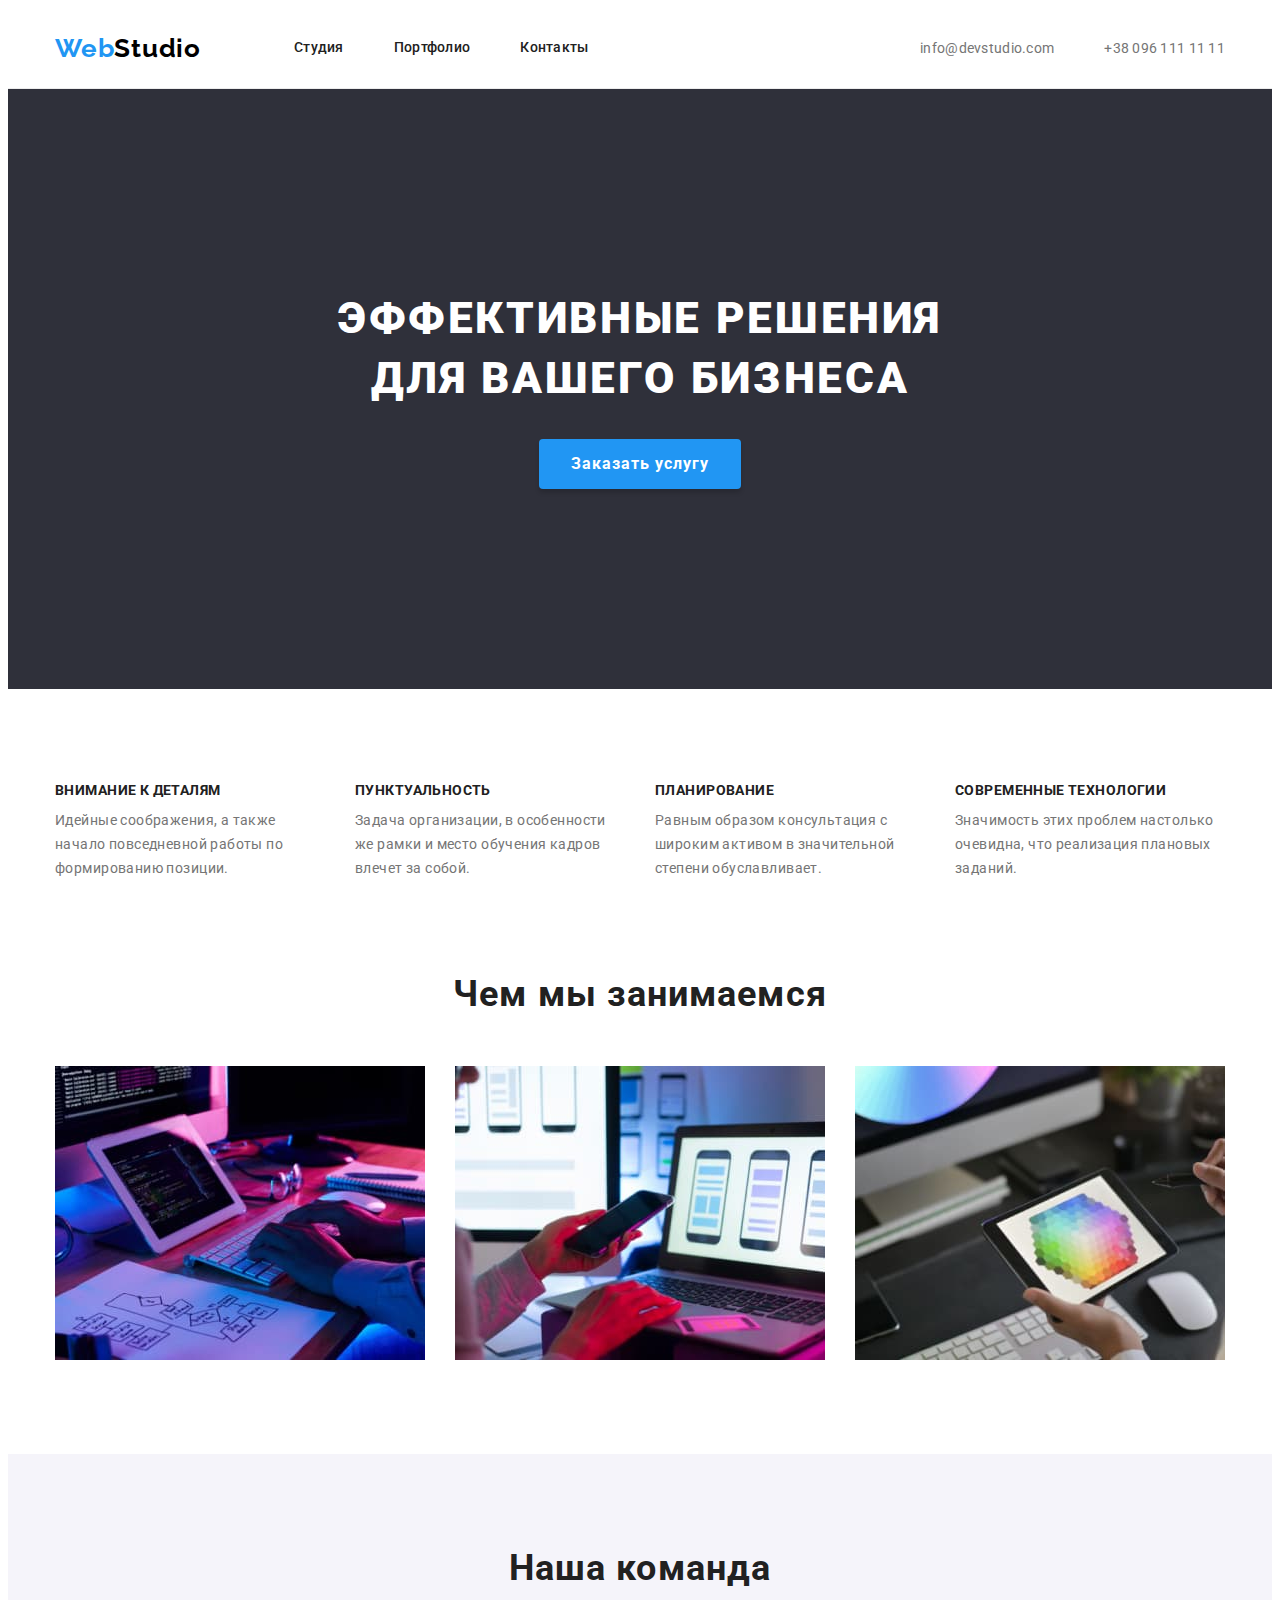
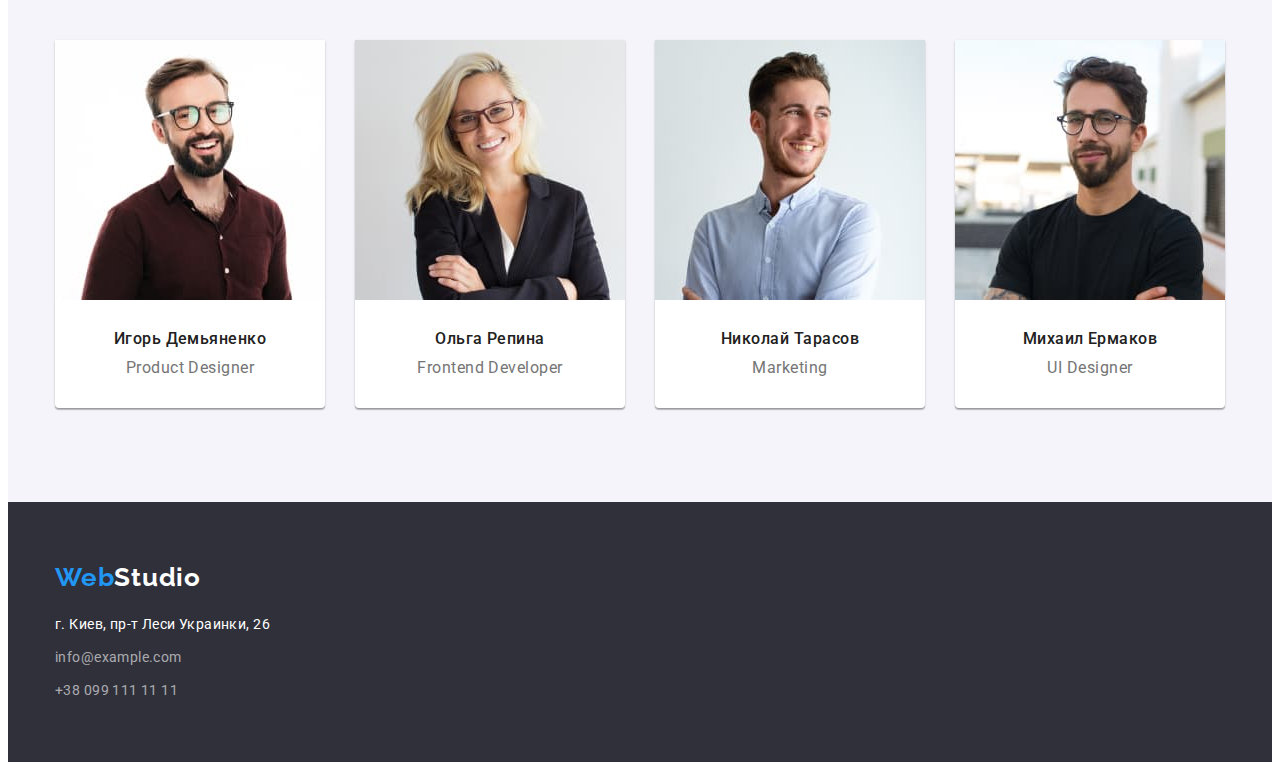
==== index.html @ 9771db5b "previous fixes" ====
<!DOCTYPE html>
<html lang="ru">
  <head>
    <meta charset="UTF-8" />
    <meta http-equiv="X-UA-Compatible" content="IE=edge" />
    <meta name="viewport" content="width=device-width, initial-scale=1.0" />
    <link rel="preconnect" href="https://fonts.googleapis.com" />
    <link rel="preconnect" href="https://fonts.gstatic.com" crossorigin />
    <link
      href="https://fonts.googleapis.com/css2?family=Raleway:wght@700&family=Roboto:wght@400;500;700;900&display=swap"
      rel="stylesheet"
    />
    <link
      rel="stylesheet"
      href="https://cdnjs.cloudflare.com/ajax/libs/modern-normalize/1.1.0/modern-normalize.min.css"
      integrity="sha512-wpPYUAdjBVSE4KJnH1VR1HeZfpl1ub8YT/NKx4PuQ5NmX2tKuGu6U/JRp5y+Y8XG2tV+wKQpNHVUX03MfMFn9Q=="
      crossorigin="anonymous"
      referrerpolicy="no-referrer"
    />
    <link rel="stylesheet" href="./css/styles.css" />
    <title>Web studio</title>
  </head>
  <body>
    <!-- верхняя линия -->
    <header class="header">
      <div class="container header-bar">
        <a class="site-logo link" href="./index.html" lang="en"
          >Web<span class="header-logo-studio">Studio</span>
        </a>
        <nav class="header-nav">
          <ul class="header-list list">
            <li class="header-item">
              <a class="header-link link header-link-select" href="./index.html"
                >Студия
              </a>
            </li>
            <li class="header-item">
              <a
                class="header-link link header-link-select"
                href="./portfolio.html"
                >Портфолио
              </a>
            </li>
            <li class="header-item">
              <a class="header-link link header-link-select" href=""
                >Контакты</a
              >
            </li>
          </ul>
        </nav>
        <ul class="header-contact-list list">
          <li class="header-contact-item">
            <a
              class="header-contact-link link header-link-select"
              href="mailto:info@devstudio.com"
              >info@devstudio.com
            </a>
          </li>
          <li class="header-contact-item">
            <a
              class="header-contact-link link header-link-select"
              href="tel:+380961111111"
            >
              +38 096 111 11 11
            </a>
          </li>
        </ul>
      </div>
    </header>
    <!-- шапка -->
    <main class="main">
      <section class="section-hero">
        <div class="container">
          <h1 class="hero-title">Эффективные решения для вашего бизнеса</h1>
          <button class="hero-btn" type="button">Заказать услугу</button>
        </div>
      </section>
      <!-- особенности -->
      <section class="specificity section">
        <div class="container">
          <h2 class="visually-hidden">особенности</h2>
          <ul class="specificity-list list">
            <li class="specificity-item">
              <h3 class="specificity-title">Внимание к деталям</h3>
              <p class="specificity-text">
                Идейные соображения, а также начало повседневной работы по
                формированию позиции.
              </p>
            </li>
            <li class="specificity-item">
              <h3 class="specificity-title">Пунктуальность</h3>
              <p class="specificity-text">
                Задача организации, в особенности же рамки и место обучения
                кадров влечет за собой.
              </p>
            </li>
            <li class="specificity-item">
              <h3 class="specificity-title">Планирование</h3>
              <p class="specificity-text">
                Равным образом консультация с широким активом в значительной
                степени обуславливает.
              </p>
            </li>
            <li class="specificity-item">
              <h3 class="specificity-title">Современные технологии</h3>
              <p class="specificity-text">
                Значимость этих проблем настолько очевидна, что реализация
                плановых заданий.
              </p>
            </li>
          </ul>
        </div>
      </section>
      <!-- Чем мы занимаемся -->
      <section class="work section">
        <div class="container">
          <h2 class="work-title">Чем мы занимаемся</h2>
          <ul class="work-list list">
            <li class="work-item">
              <img
                class="work-pic"
                src="./images/img-about-1.jpg"
                alt="Разработка мобильных приложений"
                width="370"
                height="294"
              />
            </li>
            <li class="work-item">
              <img
                class="work-pic"
                src="./images/img-about-2.jpg"
                alt="Разработка мобильных приложений"
                width="370"
                height="294"
              />
            </li>
            <li class="work-item">
              <img
                class="work-pic"
                src="./images/img-about-3.jpg"
                alt="Разработка мобильных приложений"
                width="370"
                height="294"
              />
            </li>
          </ul>
        </div>
      </section>
      <!-- Наша команда -->
      <section class="team section">
        <div class="container">
          <h2 class="team-title">Наша команда</h2>
          <ul class="team-list list">
            <li class="team-item">
              <img
                class="team-image"
                src="./images/img-person-1.jpg"
                alt="фото разработчика"
                width="270"
                height="260"
              />
              <div class="team-card-text">
                <h3 class="team-name">Игорь Демьяненко</h3>
                <p class="team-position" lang="en">Product Designer</p>
              </div>
            </li>
            <li class="team-item">
              <img
                class="team-image"
                src="./images/img-person-2.jpg"
                alt="фото разработчика"
                width="270"
                height="260"
              />
              <div class="team-card-text">
                <h3 class="team-name">Ольга Репина</h3>
                <p class="team-position" lang="en">Frontend Developer</p>
              </div>
            </li>
            <li class="team-item">
              <img
                class="team-image"
                src="./images/img-person-3.jpg"
                alt="фото маркетолога"
                width="270"
                height="260"
              />
              <div class="team-card-text">
                <h3 class="team-name">Николай Тарасов</h3>
                <p class="team-position" lang="en">Marketing</p>
              </div>
            </li>
            <li class="team-item">
              <img
                class="team-image"
                src="./images/img-person-4.jpg"
                alt="фото дезайнера"
                width="270"
                height="260"
              />
              <div class="team-card-text">
                <h3 class="team-name">Михаил Ермаков</h3>
                <p class="team-position" lang="en">UI Designer</p>
              </div>
            </li>
          </ul>
        </div>
      </section>
    </main>
    <!-- подвал -->
    <footer class="footer">
      <div class="container">
        <a class="site-logo link footer" href="./index.html" lang="en"
          >Web<span class="footer-logo-studio">Studio</span>
        </a>
        <address class="footer-address">
          <ul class="footer-list list">
            <li class="footer-item">
              <a
                class="footer-map-link link footer-link-select"
                href="https://goo.gl/maps/tbNQQ5aqf2PmWXbj7"
                target="_blank"
                rel="noopener noreferrer"
              >
                г. Киев, пр-т Леси Украинки, 26</a
              >
            </li>
            <li class="footer-item">
              <a
                class="footer-contact-link link footer-link-select"
                href="mailto:info@example.com"
                >info@example.com
              </a>
            </li>
            <li class="footer-item">
              <a
                class="footer-contact-link link footer-link-select"
                href="tel:+380991111111"
                >+38 099 111 11 11
              </a>
            </li>
          </ul>
        </address>
      </div>
    </footer>
  </body>
</html>
---- css/styles.css ----
html {
  box-sizing: border-box;
}
*,
*::before,
*::after {
  box-sizing: inherit;
}
:root {
  --header-bgd-color: #ffffff;
  --footer-bgd-color: #2f303a;
  --title-color: #212121;
  --text-color: #757575;
  --link-selection-solor: #2196f3;
}
body {
  color: var(--text-color);
  font-family: "Roboto", sans-serif;
}
.container {
  width: 1200px;
  margin-left: auto;
  margin-right: auto;
  padding-left: 15px;
  padding-right: 15px;
  /* outline: 2px solid tomato; */
}
.list {
  list-style: none;
  padding: 0;
  margin: 0;
}
.link {
  text-decoration: none;
}
h1,
h2,
h3,
h4,
h5,
h6,
p,
ul {
  margin-top: 0;
  margin-bottom: 0;
  padding: 0;
}
.visually-hidden {
  position: absolute;
  white-space: nowrap;
  width: 1px;
  height: 1px;
  overflow: hidden;
  border: 0;
  padding: 0;
  clip: rect(0 0 0 0);
  clip-path: inset(50%);
  margin: -1px;
}
.section {
  padding-top: 94px;
  padding-bottom: 94px;
}
/* ------------- HEADER ----------------- */
.header {
  border-bottom: 1px solid #ececec;
}
.header-bar {
  display: flex;
  align-items: center;
}
.site-logo {
  margin-right: 93px;
  font-family: "Raleway";
  font-weight: 700;
  font-size: 26px;
  line-height: 1.19;
  letter-spacing: 0.03em;
  color: var(--link-selection-solor);
}
.header-logo-studio {
  color: #000000;
}
.header-list {
  display: flex;
}
.header-item:not(:last-child) {
  margin-right: 50px;
}
.header-link {
  display: block;
  padding-top: 32px;
  padding-bottom: 32px;
  font-family: "Roboto";
  font-weight: 500;
  font-size: 14px;
  line-height: 1.14;
  letter-spacing: 0.02em;
  color: var(--title-color);
}
.header-contact-list {
  display: flex;
  margin-left: auto;
}
.header-contact-item + .header-contact-item {
  margin-left: 50px;
}
.header-contact-link {
  padding-top: 32px;
  padding-bottom: 32px;
  font-size: 14px;
  line-height: 1.14;
  letter-spacing: 0.02em;
  color: var(--text-color);
}
.header-link-select:hover,
.header-link-select:focus {
  color: var(--link-selection-solor);
}
/* ------------- HERO ----------------- */
.section-hero {
  padding: 200px 0px;
  background-color: var(--footer-bgd-color);
  text-align: center;
}
.hero-title {
  width: 696px;
  margin-left: auto;
  margin-right: auto;
  margin-bottom: 30px;
  font-weight: 900;
  font-size: 44px;
  line-height: 1.36;
  letter-spacing: 0.06em;
  text-transform: uppercase;
  color: #ffffff;
}
.hero-btn {
  padding: 10px 32px;
  min-width: 200px;
  border: 0px;
  font-family: "Roboto";
  font-weight: 700;
  font-size: 16px;
  line-height: 1.88;
  /* display: flex; */
  align-items: center;
  letter-spacing: 0.06em;
  color: #ffffff;
  background: var(--link-selection-solor);
  box-shadow: 0px 4px 4px rgba(0, 0, 0, 0.15);
  border-radius: 4px;
}
.hero-btn:hover,
.hero-btn:focus {
  cursor: pointer;
  background-color: #188ce8;
}

/* ------------- SPECIIFICITY ----------------- */
.specificity-list {
  display: flex;
  justify-content: space-between;
}
.specificity-item {
  /* width: calc((100% - 120px) / 4); */
  /* margin-right: 30px; */
  width: 270px;
  margin-right: 30px;
}
.specificity-item:last-child {
  margin-right: 0;
}
.specificity-title {
  margin-bottom: 10px;
  font-size: 14px;
  line-height: 1.14;
  letter-spacing: 0.03em;
  text-transform: uppercase;
  color: var(--title-color);
}
.specificity-text {
  max-width: 270px;
  font-size: 14px;
  line-height: 1.71;
  letter-spacing: 0.03em;
}
/* ------------- WORK & TEAM ----------------- */
.work {
  padding-top: 0;
}
.work-title,
.team-title {
  margin-bottom: 50px;
  font-weight: 700;
  font-size: 36px;
  line-height: 1.16;
  text-align: center;
  letter-spacing: 0.03em;
  color: var(--title-color);
}
.work-list {
  display: flex;
}
.work-item:not(:last-child) {
  margin-right: 30px;
}
img {
  max-width: 100%;
  height: auto;
  display: block;
}
/* ------------- TEAM ----------------- */
.team {
  background-color: #f5f4fa;
}
.team-list {
  display: flex;
}
.team-item:not(:last-child) {
  margin-right: 30px;
}
.team-item {
  background: var(--header-bgd-color);
  /* material shadow v1 */
  box-shadow: 0px 1px 3px rgba(0, 0, 0, 0.12), 0px 1px 1px rgba(0, 0, 0, 0.14),
    0px 2px 1px rgba(0, 0, 0, 0.2);
  border-radius: 0px 0px 4px 4px;
}
.team-image {
  display: block;
}
.team-card-text {
  width: 270px;
  padding-top: 30px;
  padding-bottom: 30px;
}
.team-name {
  margin-bottom: 10px;
  font-weight: 500;
  font-size: 16px;
  line-height: 1.18;
  text-align: center;
  letter-spacing: 0.03em;
  color: var(--title-color);
}
.team-position {
  font-size: 16px;
  line-height: 1.18;
  text-align: center;
  letter-spacing: 0.03em;
  /* color: var(--text-color); */
}
/* ------------- FOOTER----------------- */
.footer {
  padding-top: 60px;
  padding-bottom: 60px;
  background-color: var(--footer-bgd-color);
}
.site-logo.footer {
  margin: 0;
  padding: 0;
}
.footer-address {
  margin-top: 20px;
  font-style: normal;
}
.footer-item {
  margin-bottom: 9px;
}
.footer-item:last-child {
  margin-bottom: 0;
}
.footer-logo-studio {
  font-family: "Raleway";
  font-weight: 700;
  font-size: 26px;
  line-height: 1.19;
  letter-spacing: 0.03em;
  color: var(--header-bgd-color);
}
.footer-map-link {
  font-size: 14px;
  line-height: 1.71;
  letter-spacing: 0.03em;
  color: var(--header-bgd-color);
}
.footer-contact-link {
  font-size: 14px;
  line-height: 1.71;
  letter-spacing: 0.03em;
  color: rgba(255, 255, 255, 0.6);
}
/* ------------- page 2 - PORTFOLIO ----------------- */
.filters-list {
  display: flex;
  justify-content: center;
  margin-bottom: 50px;
}
.filters-item:not(:last-child) {
  margin-right: 8px;
}
.filters-btn {
  padding: 6px 22px;
  font-family: inherit;
  font-weight: 500;
  font-size: 16px;
  line-height: 1.62;
  text-align: center;
  letter-spacing: 0.03em;
  color: var(--title-color);
  background: #f5f4fa;
  border-radius: 4px;
  border: 0;
}
.filters-btn:hover,
.filters-btn:focus {
  background: var(--link-selection-solor);
  box-shadow: 0px 3px 1px rgba(0, 0, 0, 0.1), 0px 1px 2px rgba(0, 0, 0, 0.08),
    0px 2px 2px rgba(0, 0, 0, 0.12);
  border-radius: 4px;
  color: var(--header-bgd-color);
  cursor: pointer;
}
.projects-list {
  display: flex;
  flex-wrap: wrap;
}
.projects-item {
  margin-bottom: 30px;
  margin-right: 30px;
}
.projects-item:nth-child(3n) {
  margin-right: 0;
}
.projects-item:nth-last-child(-n + 3) {
  margin-bottom: 0;
}
.projects-card-text {
  width: 370px;
  padding: 20px 24px;
  border-left: 1px solid #eeeeee;
  border-bottom: 1px solid #eeeeee;
  border-right: 1px solid #eeeeee;
  background-color: var(--header-bgd-color);
}
.projects-pic {
  display: block;
}
.projects-item-name {
  margin-bottom: 4px;
  font-weight: 700;
  font-size: 18px;
  line-height: 2;
  letter-spacing: 0.06em;
  color: var(--title-color);
}
.projects-item-about {
  font-size: 16px;
  line-height: 1.88;
  letter-spacing: 0.03em;
  /* color: var(--text-color); */
}
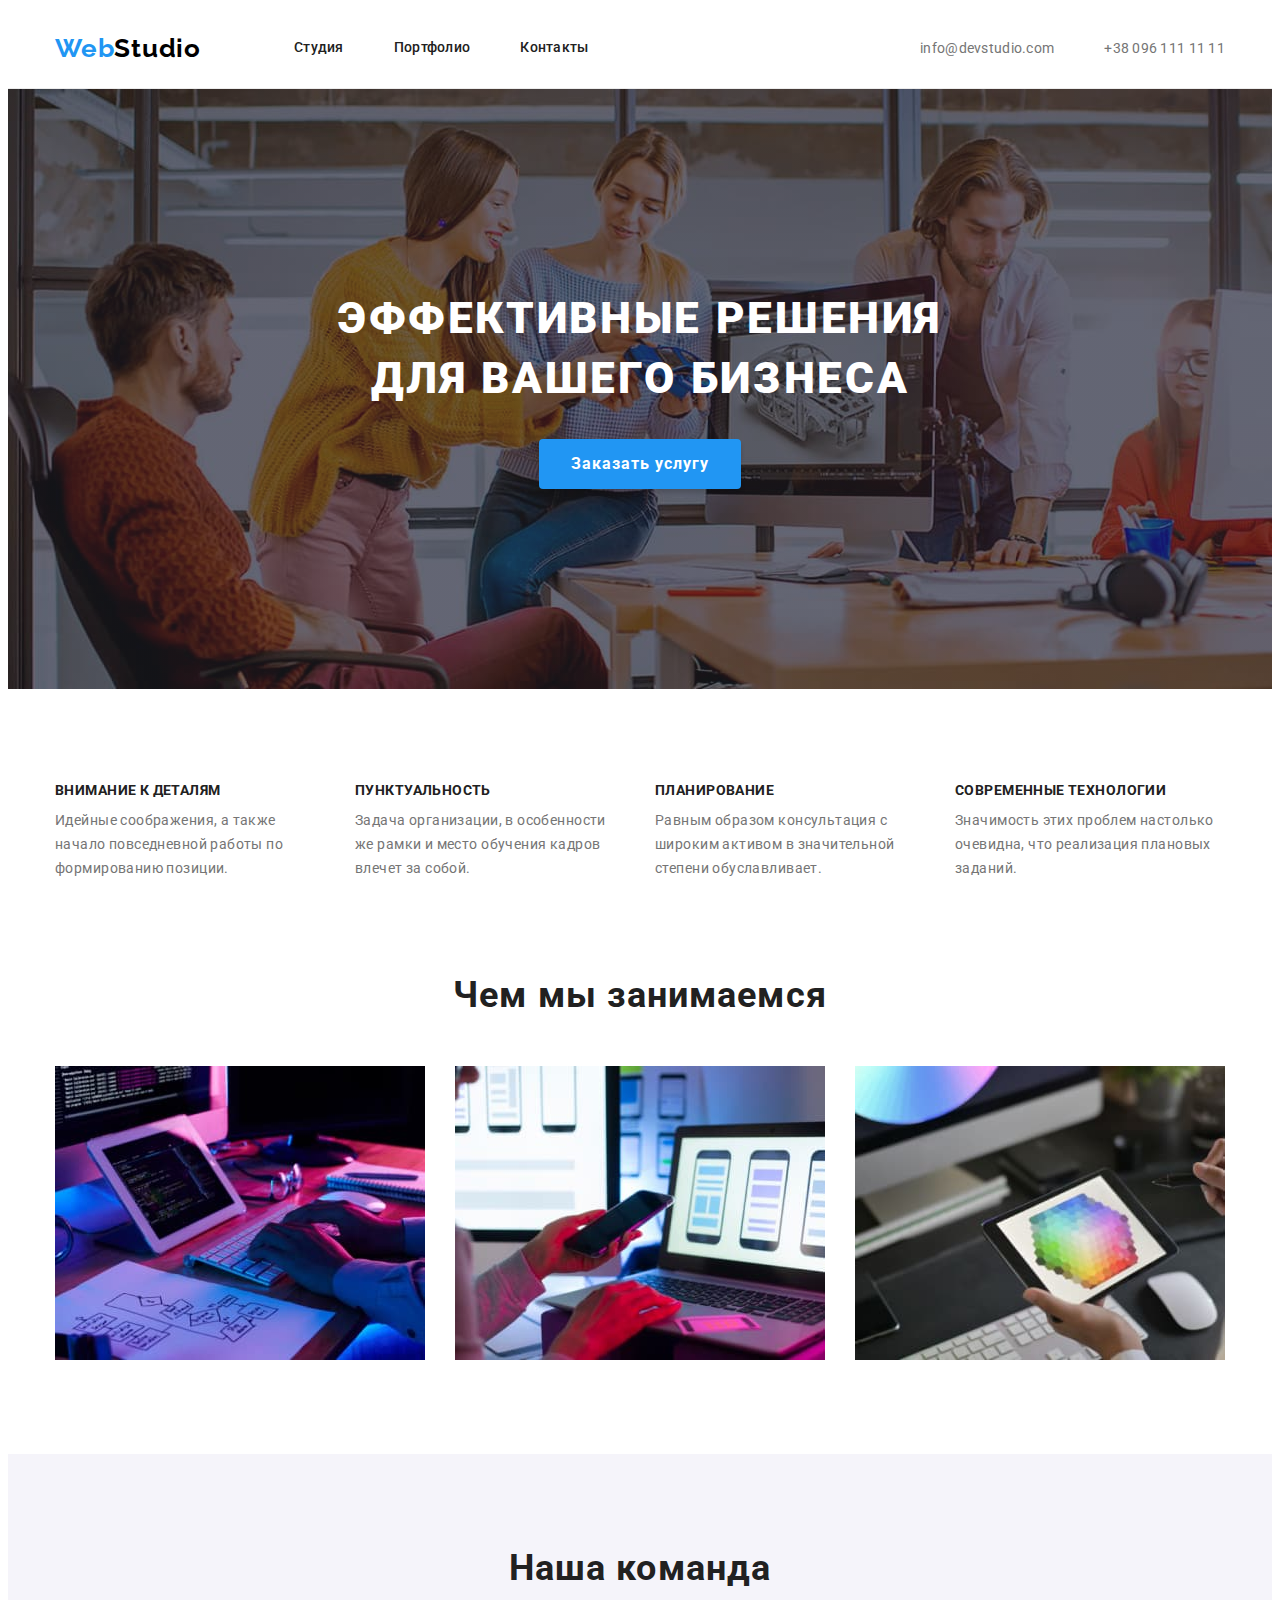
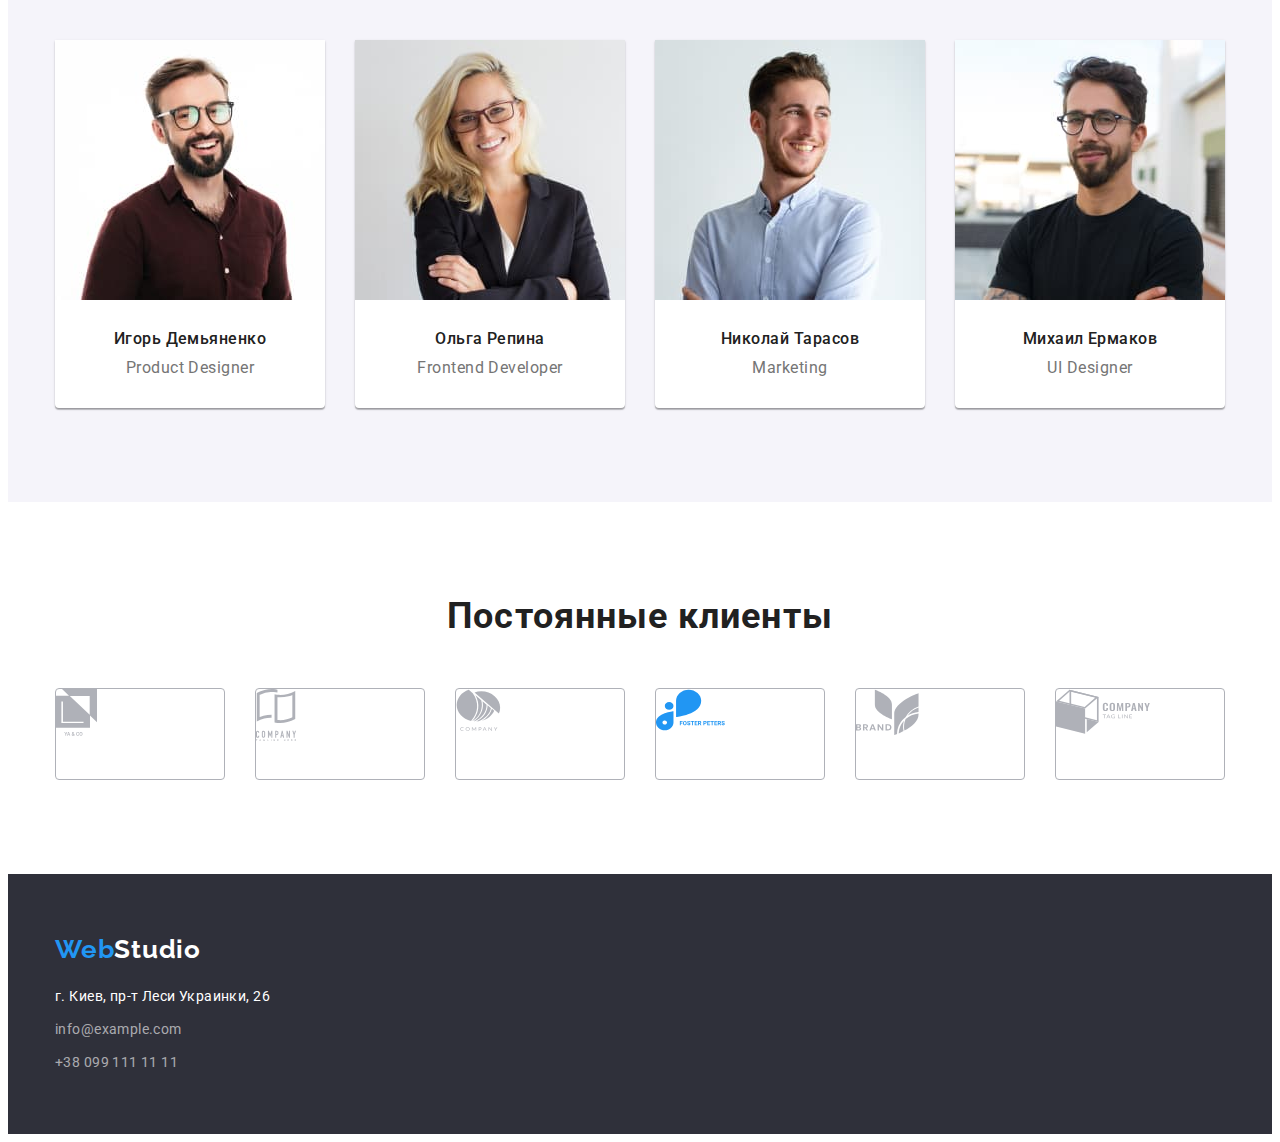
==== commit 287b9b5f: "Added images" ====
--- a/index.html
+++ b/index.html
@@ -69,7 +69,7 @@
     </header>
     <!-- шапка -->
     <main class="main">
-      <section class="section-hero">
+      <section class="section-hero overlay">
         <div class="container">
           <h1 class="hero-title">Эффективные решения для вашего бизнеса</h1>
           <button class="hero-btn" type="button">Заказать услугу</button>
@@ -202,6 +202,55 @@
                 <h3 class="team-name">Михаил Ермаков</h3>
                 <p class="team-position" lang="en">UI Designer</p>
               </div>
+            </li>
+          </ul>
+        </div>
+      </section>
+      <section class="clients section">
+        <div class="container">
+          <h2 class="clients-title">Постоянные клиенты</h2>
+          <ul class="clients-list list">
+            <li class="clients-item">
+              <img
+                class="clients-img"
+                src="./images/ya-co.svg"
+                alt="емблема клиента"
+              />
+            </li>
+            <li class="clients-item">
+              <img
+                class="clients-img"
+                src="./images/group.svg"
+                alt="емблема клиента"
+              />
+            </li>
+            <li class="clients-item">
+              <img
+                class="clients-img"
+                src="./images/company.svg"
+                alt="емблема клиента"
+              />
+            </li>
+            <li class="clients-item">
+              <img
+                class="clients-img"
+                src="./images/foster-peter.svg"
+                alt="емблема клиента"
+              />
+            </li>
+            <li class="clients-item">
+              <img
+                class="clients-img"
+                src="./images/brand.svg"
+                alt="емблема клиента"
+              />
+            </li>
+            <li class="clients-item">
+              <img
+                class="clients-img"
+                src="./images/tag-line.svg"
+                alt="емблема клиента"
+              />
             </li>
           </ul>
         </div>
--- a/css/styles.css
+++ b/css/styles.css
@@ -120,7 +120,17 @@
 /* ------------- HERO ----------------- */
 .section-hero {
   padding: 200px 0px;
-  background-color: var(--footer-bgd-color);
+  margin-left: auto;
+  margin-right: auto;
+  max-width: 1600px;
+  height: 600px;
+  background-image: linear-gradient(
+      to right,
+      rgba(47, 48, 58, 0.4),
+      rgba(47, 48, 58, 0.4)
+    ),
+    url(../images/hero-Img.jpg);
+  background-color: #c4c4c4;
   text-align: center;
 }
 .hero-title {
@@ -156,7 +166,6 @@
   cursor: pointer;
   background-color: #188ce8;
 }
-
 /* ------------- SPECIIFICITY ----------------- */
 .specificity-list {
   display: flex;
@@ -190,7 +199,8 @@
   padding-top: 0;
 }
 .work-title,
-.team-title {
+.team-title,
+.clients-title {
   margin-bottom: 50px;
   font-weight: 700;
   font-size: 36px;
@@ -251,6 +261,23 @@
   letter-spacing: 0.03em;
   /* color: var(--text-color); */
 }
+/* ------------- CLIENTS----------------- */
+.clients-list {
+  display: flex;
+  align-items: center;
+}
+.clients-item {
+  width: 170px;
+  height: 92px;
+  border: 1px solid #afb1b8;
+  border-radius: 4px;
+}
+.clients-item:not(:last-child) {
+  margin-right: 30px;
+}
+.clients-img {
+}
+
 /* ------------- FOOTER----------------- */
 .footer {
   padding-top: 60px;
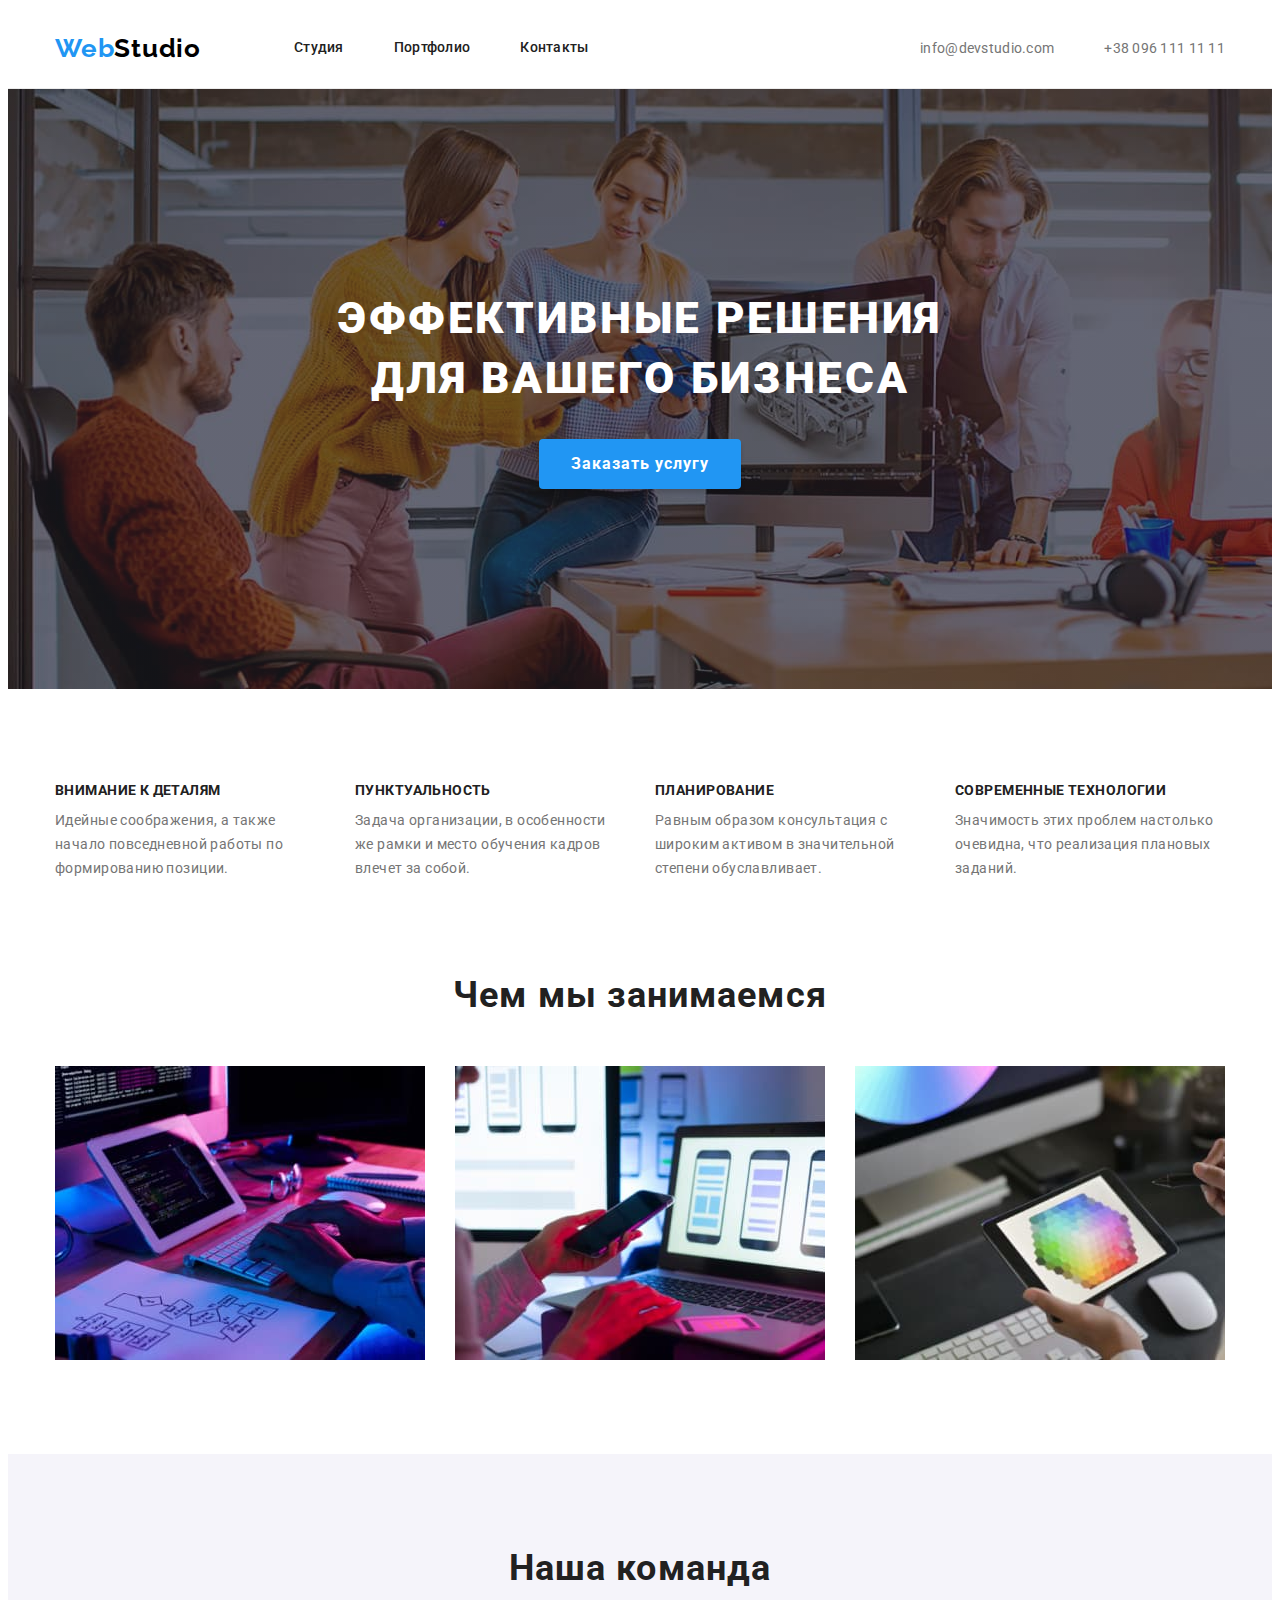
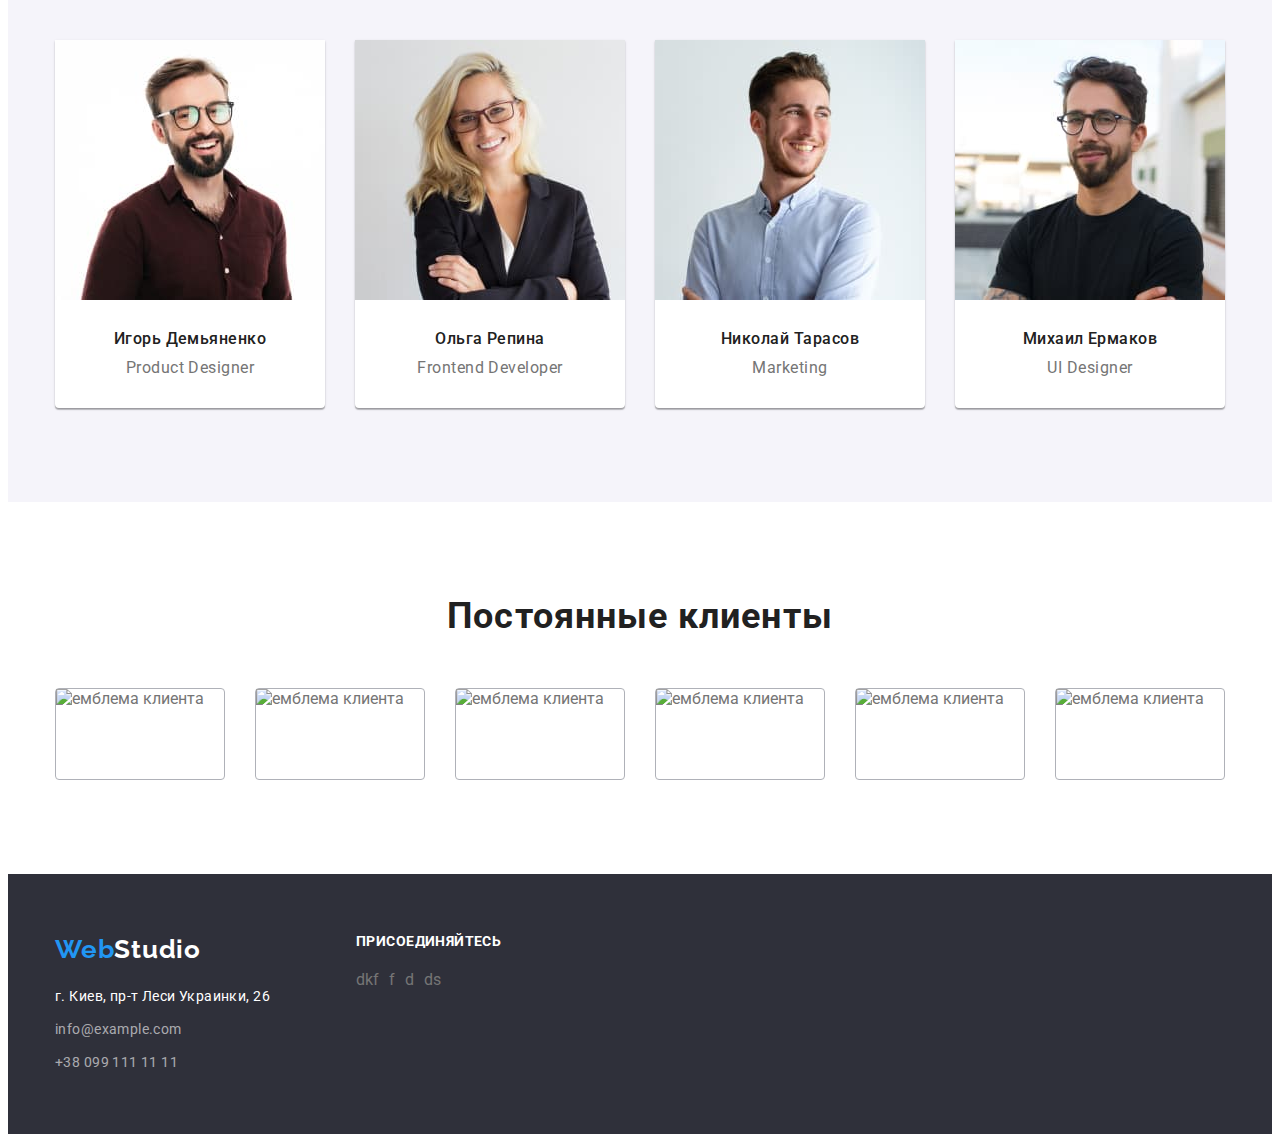
==== commit 021824b4: "imported svg-defs" ====
--- a/index.html
+++ b/index.html
@@ -1,296 +1,217 @@
 <!DOCTYPE html>
 <html lang="ru">
-  <head>
-    <meta charset="UTF-8" />
-    <meta http-equiv="X-UA-Compatible" content="IE=edge" />
-    <meta name="viewport" content="width=device-width, initial-scale=1.0" />
-    <link rel="preconnect" href="https://fonts.googleapis.com" />
-    <link rel="preconnect" href="https://fonts.gstatic.com" crossorigin />
-    <link
-      href="https://fonts.googleapis.com/css2?family=Raleway:wght@700&family=Roboto:wght@400;500;700;900&display=swap"
-      rel="stylesheet"
-    />
-    <link
-      rel="stylesheet"
-      href="https://cdnjs.cloudflare.com/ajax/libs/modern-normalize/1.1.0/modern-normalize.min.css"
-      integrity="sha512-wpPYUAdjBVSE4KJnH1VR1HeZfpl1ub8YT/NKx4PuQ5NmX2tKuGu6U/JRp5y+Y8XG2tV+wKQpNHVUX03MfMFn9Q=="
-      crossorigin="anonymous"
-      referrerpolicy="no-referrer"
-    />
-    <link rel="stylesheet" href="./css/styles.css" />
-    <title>Web studio</title>
-  </head>
-  <body>
-    <!-- верхняя линия -->
-    <header class="header">
-      <div class="container header-bar">
-        <a class="site-logo link" href="./index.html" lang="en"
-          >Web<span class="header-logo-studio">Studio</span>
-        </a>
-        <nav class="header-nav">
-          <ul class="header-list list">
-            <li class="header-item">
-              <a class="header-link link header-link-select" href="./index.html"
-                >Студия
-              </a>
-            </li>
-            <li class="header-item">
-              <a
-                class="header-link link header-link-select"
-                href="./portfolio.html"
-                >Портфолио
-              </a>
-            </li>
-            <li class="header-item">
-              <a class="header-link link header-link-select" href=""
-                >Контакты</a
-              >
-            </li>
-          </ul>
-        </nav>
-        <ul class="header-contact-list list">
-          <li class="header-contact-item">
-            <a
-              class="header-contact-link link header-link-select"
-              href="mailto:info@devstudio.com"
-              >info@devstudio.com
+
+<head>
+  <meta charset="UTF-8" />
+  <meta http-equiv="X-UA-Compatible" content="IE=edge" />
+  <meta name="viewport" content="width=device-width, initial-scale=1.0" />
+  <link rel="preconnect" href="https://fonts.googleapis.com" />
+  <link rel="preconnect" href="https://fonts.gstatic.com" crossorigin />
+  <link href="https://fonts.googleapis.com/css2?family=Raleway:wght@700&family=Roboto:wght@400;500;700;900&display=swap"
+    rel="stylesheet" />
+  <link rel="stylesheet" href="https://cdnjs.cloudflare.com/ajax/libs/modern-normalize/1.1.0/modern-normalize.min.css"
+    integrity="sha512-wpPYUAdjBVSE4KJnH1VR1HeZfpl1ub8YT/NKx4PuQ5NmX2tKuGu6U/JRp5y+Y8XG2tV+wKQpNHVUX03MfMFn9Q=="
+    crossorigin="anonymous" referrerpolicy="no-referrer" />
+  <link rel="stylesheet" href="./css/styles.css" />
+  <title>Web studio</title>
+</head>
+
+<body>
+  <!-- верхняя линия -->
+  <header class="header">
+    <div class="container header-bar">
+      <a class="site-logo link" href="./index.html" lang="en">Web<span class="header-logo-studio">Studio</span>
+      </a>
+      <nav class="header-nav">
+        <ul class="header-list list">
+          <li class="header-item">
+            <a class="header-link link header-link-select" href="./index.html">Студия
             </a>
           </li>
-          <li class="header-contact-item">
-            <a
-              class="header-contact-link link header-link-select"
-              href="tel:+380961111111"
-            >
-              +38 096 111 11 11
+          <li class="header-item">
+            <a class="header-link link header-link-select" href="./portfolio.html">Портфолио
             </a>
           </li>
-        </ul>
-      </div>
-    </header>
-    <!-- шапка -->
-    <main class="main">
-      <section class="section-hero overlay">
-        <div class="container">
-          <h1 class="hero-title">Эффективные решения для вашего бизнеса</h1>
-          <button class="hero-btn" type="button">Заказать услугу</button>
-        </div>
-      </section>
-      <!-- особенности -->
-      <section class="specificity section">
-        <div class="container">
-          <h2 class="visually-hidden">особенности</h2>
-          <ul class="specificity-list list">
-            <li class="specificity-item">
-              <h3 class="specificity-title">Внимание к деталям</h3>
-              <p class="specificity-text">
-                Идейные соображения, а также начало повседневной работы по
-                формированию позиции.
-              </p>
-            </li>
-            <li class="specificity-item">
-              <h3 class="specificity-title">Пунктуальность</h3>
-              <p class="specificity-text">
-                Задача организации, в особенности же рамки и место обучения
-                кадров влечет за собой.
-              </p>
-            </li>
-            <li class="specificity-item">
-              <h3 class="specificity-title">Планирование</h3>
-              <p class="specificity-text">
-                Равным образом консультация с широким активом в значительной
-                степени обуславливает.
-              </p>
-            </li>
-            <li class="specificity-item">
-              <h3 class="specificity-title">Современные технологии</h3>
-              <p class="specificity-text">
-                Значимость этих проблем настолько очевидна, что реализация
-                плановых заданий.
-              </p>
-            </li>
-          </ul>
-        </div>
-      </section>
-      <!-- Чем мы занимаемся -->
-      <section class="work section">
-        <div class="container">
-          <h2 class="work-title">Чем мы занимаемся</h2>
-          <ul class="work-list list">
-            <li class="work-item">
-              <img
-                class="work-pic"
-                src="./images/img-about-1.jpg"
-                alt="Разработка мобильных приложений"
-                width="370"
-                height="294"
-              />
-            </li>
-            <li class="work-item">
-              <img
-                class="work-pic"
-                src="./images/img-about-2.jpg"
-                alt="Разработка мобильных приложений"
-                width="370"
-                height="294"
-              />
-            </li>
-            <li class="work-item">
-              <img
-                class="work-pic"
-                src="./images/img-about-3.jpg"
-                alt="Разработка мобильных приложений"
-                width="370"
-                height="294"
-              />
-            </li>
-          </ul>
-        </div>
-      </section>
-      <!-- Наша команда -->
-      <section class="team section">
-        <div class="container">
-          <h2 class="team-title">Наша команда</h2>
-          <ul class="team-list list">
-            <li class="team-item">
-              <img
-                class="team-image"
-                src="./images/img-person-1.jpg"
-                alt="фото разработчика"
-                width="270"
-                height="260"
-              />
-              <div class="team-card-text">
-                <h3 class="team-name">Игорь Демьяненко</h3>
-                <p class="team-position" lang="en">Product Designer</p>
-              </div>
-            </li>
-            <li class="team-item">
-              <img
-                class="team-image"
-                src="./images/img-person-2.jpg"
-                alt="фото разработчика"
-                width="270"
-                height="260"
-              />
-              <div class="team-card-text">
-                <h3 class="team-name">Ольга Репина</h3>
-                <p class="team-position" lang="en">Frontend Developer</p>
-              </div>
-            </li>
-            <li class="team-item">
-              <img
-                class="team-image"
-                src="./images/img-person-3.jpg"
-                alt="фото маркетолога"
-                width="270"
-                height="260"
-              />
-              <div class="team-card-text">
-                <h3 class="team-name">Николай Тарасов</h3>
-                <p class="team-position" lang="en">Marketing</p>
-              </div>
-            </li>
-            <li class="team-item">
-              <img
-                class="team-image"
-                src="./images/img-person-4.jpg"
-                alt="фото дезайнера"
-                width="270"
-                height="260"
-              />
-              <div class="team-card-text">
-                <h3 class="team-name">Михаил Ермаков</h3>
-                <p class="team-position" lang="en">UI Designer</p>
-              </div>
-            </li>
-          </ul>
-        </div>
-      </section>
-      <section class="clients section">
-        <div class="container">
-          <h2 class="clients-title">Постоянные клиенты</h2>
-          <ul class="clients-list list">
-            <li class="clients-item">
-              <img
-                class="clients-img"
-                src="./images/ya-co.svg"
-                alt="емблема клиента"
-              />
-            </li>
-            <li class="clients-item">
-              <img
-                class="clients-img"
-                src="./images/group.svg"
-                alt="емблема клиента"
-              />
-            </li>
-            <li class="clients-item">
-              <img
-                class="clients-img"
-                src="./images/company.svg"
-                alt="емблема клиента"
-              />
-            </li>
-            <li class="clients-item">
-              <img
-                class="clients-img"
-                src="./images/foster-peter.svg"
-                alt="емблема клиента"
-              />
-            </li>
-            <li class="clients-item">
-              <img
-                class="clients-img"
-                src="./images/brand.svg"
-                alt="емблема клиента"
-              />
-            </li>
-            <li class="clients-item">
-              <img
-                class="clients-img"
-                src="./images/tag-line.svg"
-                alt="емблема клиента"
-              />
-            </li>
-          </ul>
-        </div>
-      </section>
-    </main>
-    <!-- подвал -->
-    <footer class="footer">
-      <div class="container">
-        <a class="site-logo link footer" href="./index.html" lang="en"
-          >Web<span class="footer-logo-studio">Studio</span>
+          <li class="header-item">
+            <a class="header-link link header-link-select" href="">Контакты</a>
+          </li>
+        </ul>
+      </nav>
+      <ul class="header-contact-list list">
+        <li class="header-contact-item">
+          <a class="header-contact-link link header-link-select" href="mailto:info@devstudio.com">info@devstudio.com
+          </a>
+        </li>
+        <li class="header-contact-item">
+          <a class="header-contact-link link header-link-select" href="tel:+380961111111">
+            +38 096 111 11 11
+          </a>
+        </li>
+      </ul>
+    </div>
+  </header>
+  <!-- шапка -->
+  <main class="main">
+    <section class="section-hero overlay">
+      <div class="container">
+        <h1 class="hero-title">Эффективные решения для вашего бизнеса</h1>
+        <button class="hero-btn" type="button">Заказать услугу</button>
+      </div>
+    </section>
+    <!-- особенности -->
+    <section class="specificity section">
+      <div class="container">
+        <h2 class="visually-hidden">особенности</h2>
+        <ul class="specificity-list list">
+          <li class="specificity-item">
+            <h3 class="specificity-title">Внимание к деталям</h3>
+            <p class="specificity-text">
+              Идейные соображения, а также начало повседневной работы по
+              формированию позиции.
+            </p>
+          </li>
+          <li class="specificity-item">
+            <h3 class="specificity-title">Пунктуальность</h3>
+            <p class="specificity-text">
+              Задача организации, в особенности же рамки и место обучения
+              кадров влечет за собой.
+            </p>
+          </li>
+          <li class="specificity-item">
+            <h3 class="specificity-title">Планирование</h3>
+            <p class="specificity-text">
+              Равным образом консультация с широким активом в значительной
+              степени обуславливает.
+            </p>
+          </li>
+          <li class="specificity-item">
+            <h3 class="specificity-title">Современные технологии</h3>
+            <p class="specificity-text">
+              Значимость этих проблем настолько очевидна, что реализация
+              плановых заданий.
+            </p>
+          </li>
+        </ul>
+      </div>
+    </section>
+    <!-- Чем мы занимаемся -->
+    <section class="work section">
+      <div class="container">
+        <h2 class="work-title">Чем мы занимаемся</h2>
+        <ul class="work-list list">
+          <li class="work-item">
+            <img class="work-pic" src="./images/img-about-1.jpg" alt="Разработка мобильных приложений" width="370"
+              height="294" />
+          </li>
+          <li class="work-item">
+            <img class="work-pic" src="./images/img-about-2.jpg" alt="Разработка мобильных приложений" width="370"
+              height="294" />
+          </li>
+          <li class="work-item">
+            <img class="work-pic" src="./images/img-about-3.jpg" alt="Разработка мобильных приложений" width="370"
+              height="294" />
+          </li>
+        </ul>
+      </div>
+    </section>
+    <!-- Наша команда -->
+    <section class="team section">
+      <div class="container">
+        <h2 class="team-title">Наша команда</h2>
+        <ul class="team-list list">
+          <li class="team-item">
+            <img class="team-image" src="./images/img-person-1.jpg" alt="фото разработчика" width="270" height="260" />
+            <div class="team-card-text">
+              <h3 class="team-name">Игорь Демьяненко</h3>
+              <p class="team-position" lang="en">Product Designer</p>
+            </div>
+          </li>
+          <li class="team-item">
+            <img class="team-image" src="./images/img-person-2.jpg" alt="фото разработчика" width="270" height="260" />
+            <div class="team-card-text">
+              <h3 class="team-name">Ольга Репина</h3>
+              <p class="team-position" lang="en">Frontend Developer</p>
+            </div>
+          </li>
+          <li class="team-item">
+            <img class="team-image" src="./images/img-person-3.jpg" alt="фото маркетолога" width="270" height="260" />
+            <div class="team-card-text">
+              <h3 class="team-name">Николай Тарасов</h3>
+              <p class="team-position" lang="en">Marketing</p>
+            </div>
+          </li>
+          <li class="team-item">
+            <img class="team-image" src="./images/img-person-4.jpg" alt="фото дезайнера" width="270" height="260" />
+            <div class="team-card-text">
+              <h3 class="team-name">Михаил Ермаков</h3>
+              <p class="team-position" lang="en">UI Designer</p>
+            </div>
+          </li>
+        </ul>
+      </div>
+    </section>
+    <section class="clients section">
+      <div class="container">
+        <h2 class="clients-title">Постоянные клиенты</h2>
+        <ul class="clients-list list">
+          <li class="clients-item">
+            <img class="clients-img" src="" alt="емблема клиента" />
+          </li>
+          <li class="clients-item">
+            <img class="clients-img" src="" alt="емблема клиента" />
+          </li>
+          <li class="clients-item">
+            <img class="clients-img" src="" alt="емблема клиента" />
+          </li>
+          <li class="clients-item">
+            <img class="clients-img" src="" alt="емблема клиента" />
+          </li>
+          <li class="clients-item">
+            <img class="clients-img" src="" alt="емблема клиента" />
+          </li>
+          <li class="clients-item">
+            <img class="clients-img" src="" alt="емблема клиента" />
+          </li>
+        </ul>
+      </div>
+    </section>
+  </main>
+  <!-- подвал -->
+  <footer class="footer">
+    <div class="container footer-links">
+      <div class="logo-contacts">
+        <a class="site-logo link footer" href="./index.html" lang="en">Web<span class="footer-logo-studio">Studio</span>
         </a>
         <address class="footer-address">
           <ul class="footer-list list">
             <li class="footer-item">
-              <a
-                class="footer-map-link link footer-link-select"
-                href="https://goo.gl/maps/tbNQQ5aqf2PmWXbj7"
-                target="_blank"
-                rel="noopener noreferrer"
-              >
-                г. Киев, пр-т Леси Украинки, 26</a
-              >
+              <a class="footer-map-link link footer-link-select" href="https://goo.gl/maps/tbNQQ5aqf2PmWXbj7"
+                target="_blank" rel="noopener noreferrer">
+                г. Киев, пр-т Леси Украинки, 26</a>
             </li>
             <li class="footer-item">
-              <a
-                class="footer-contact-link link footer-link-select"
-                href="mailto:info@example.com"
-                >info@example.com
+              <a class="footer-contact-link link footer-link-select" href="mailto:info@example.com">info@example.com
               </a>
             </li>
             <li class="footer-item">
-              <a
-                class="footer-contact-link link footer-link-select"
-                href="tel:+380991111111"
-                >+38 099 111 11 11
+              <a class="footer-contact-link link footer-link-select" href="tel:+380991111111">+38 099 111 11 11
               </a>
             </li>
           </ul>
         </address>
       </div>
-    </footer>
-  </body>
-</html>
+      <div class="social-links">
+        <h2 class="title">присоединяйтесь</h2>
+        <ul class="social-list list">
+          <li>dkf</li>
+          <li>f</li>
+          <li>d</li>
+          <li>ds</li>
+        </ul>
+      </div>
+
+    </div>
+  </footer>
+</body>
+
+</html>--- a/css/styles.css
+++ b/css/styles.css
@@ -264,26 +264,39 @@
 /* ------------- CLIENTS----------------- */
 .clients-list {
   display: flex;
-  align-items: center;
+  /* justify-content: center;
+  align-items: center; */
 }
 .clients-item {
+  /* justify-content: center;
+  align-items: center; */
   width: 170px;
   height: 92px;
   border: 1px solid #afb1b8;
   border-radius: 4px;
+  /* object-position: 50% 50%; */
 }
 .clients-item:not(:last-child) {
   margin-right: 30px;
 }
 .clients-img {
+  /* margin-right: auto;
+  margin-left: auto; */
 }
 
 /* ------------- FOOTER----------------- */
 .footer {
+  display: flex;
   padding-top: 60px;
   padding-bottom: 60px;
   background-color: var(--footer-bgd-color);
 }
+.logo-contacts {
+  min-width: 231px;
+}
+.footer-links {
+  display: flex;
+}
 .site-logo.footer {
   margin: 0;
   padding: 0;
@@ -317,6 +330,27 @@
   line-height: 1.71;
   letter-spacing: 0.03em;
   color: rgba(255, 255, 255, 0.6);
+}
+
+.social-links {
+  margin-left: 70px;
+}
+.social-links .title {
+  margin-bottom: 20px;
+  font-family: "Roboto";
+  /* font-style: normal; */
+  font-weight: 700;
+  font-size: 14px;
+  line-height: 1.14;
+  letter-spacing: 0.03em;
+  text-transform: uppercase;
+  color: #ffffff;
+}
+.social-list {
+  display: flex;
+}
+.social-list > li:not(:last-child) {
+  margin-right: 10px;
 }
 /* ------------- page 2 - PORTFOLIO ----------------- */
 .filters-list {
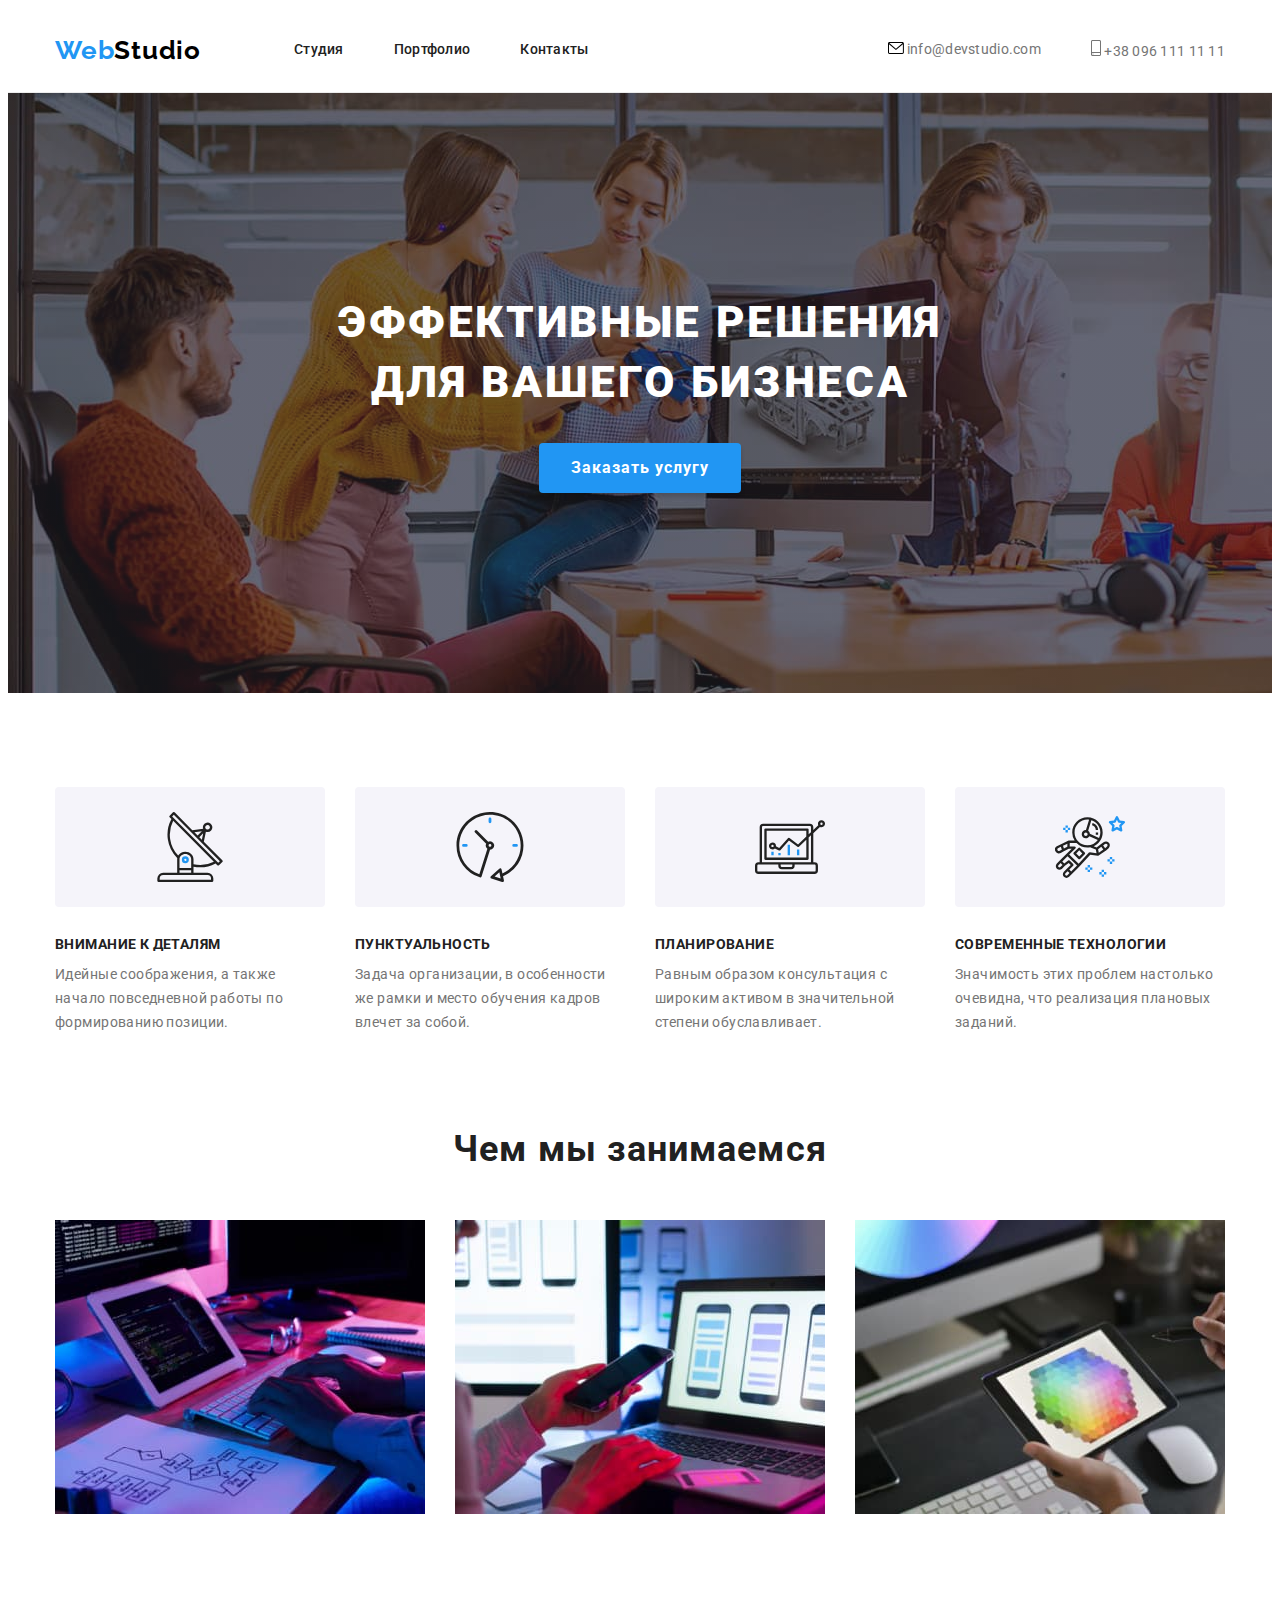
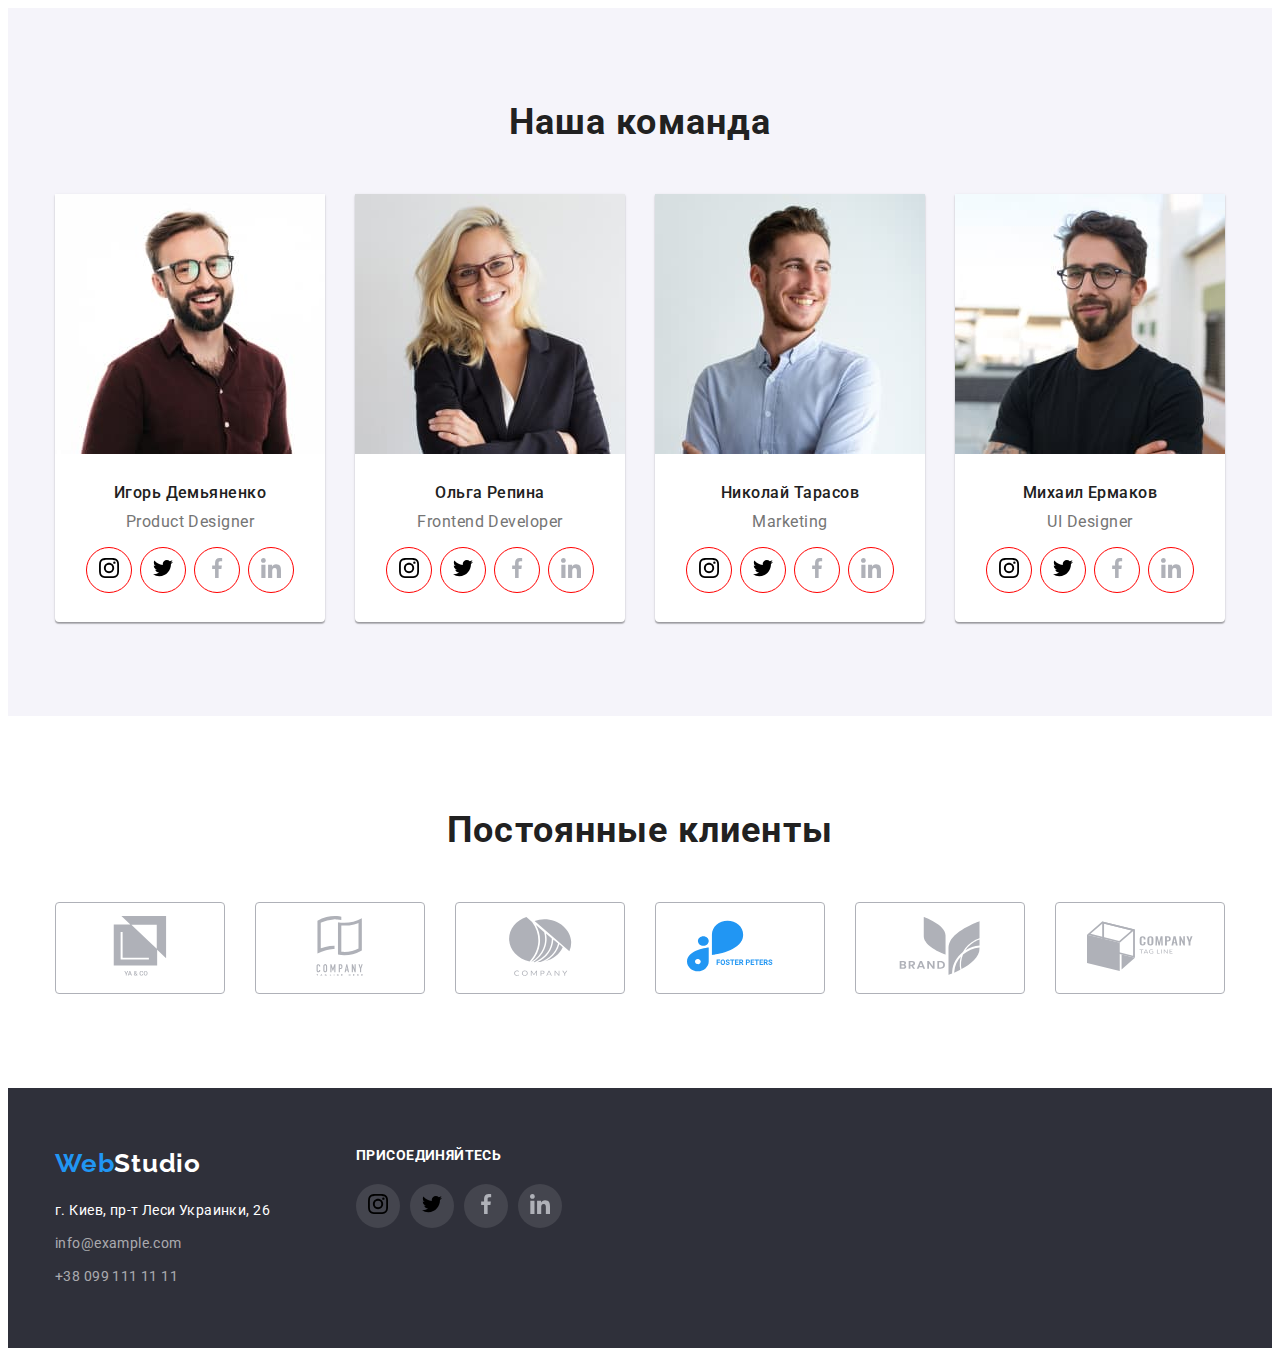
==== commit 00d3b21b: "inserted svg to html + centered" ====
--- a/index.html
+++ b/index.html
@@ -39,11 +39,18 @@
       </nav>
       <ul class="header-contact-list list">
         <li class="header-contact-item">
-          <a class="header-contact-link link header-link-select" href="mailto:info@devstudio.com">info@devstudio.com
+          <a class="header-contact-link link header-link-select centering" href="mailto:info@devstudio.com">
+            <svg class="mail-icon" width="16" height="12">
+              <use href="./images/icons.svg#envelope"></use>
+            </svg>
+            info@devstudio.com
           </a>
         </li>
         <li class="header-contact-item">
-          <a class="header-contact-link link header-link-select" href="tel:+380961111111">
+          <a class="header-contact-link link header-link-select centering" href="tel:+380961111111">
+            <svg class="smartphone-icon" width="10" height="16">
+              <use href="./images/icons.svg#smartphone"></use>
+            </svg>
             +38 096 111 11 11
           </a>
         </li>
@@ -64,6 +71,11 @@
         <h2 class="visually-hidden">особенности</h2>
         <ul class="specificity-list list">
           <li class="specificity-item">
+            <div class="specif-icon-bg centering">
+              <svg class="specificity-icon" width="70" height="70">
+                <use href="./images/icons.svg#antenna"></use>
+              </svg>
+            </div>
             <h3 class="specificity-title">Внимание к деталям</h3>
             <p class="specificity-text">
               Идейные соображения, а также начало повседневной работы по
@@ -71,6 +83,11 @@
             </p>
           </li>
           <li class="specificity-item">
+            <div class="specif-icon-bg centering">
+              <svg class="specificity-icon" width="70" height="70">
+                <use href="./images/icons.svg#clock"></use>
+              </svg>
+            </div>
             <h3 class="specificity-title">Пунктуальность</h3>
             <p class="specificity-text">
               Задача организации, в особенности же рамки и место обучения
@@ -78,6 +95,11 @@
             </p>
           </li>
           <li class="specificity-item">
+            <div class="specif-icon-bg centering">
+              <svg class="specificity-icon" width="70" height="70">
+                <use href="./images/icons.svg#diagram"></use>
+              </svg>
+            </div>
             <h3 class="specificity-title">Планирование</h3>
             <p class="specificity-text">
               Равным образом консультация с широким активом в значительной
@@ -85,6 +107,11 @@
             </p>
           </li>
           <li class="specificity-item">
+            <div class="specif-icon-bg centering">
+              <svg class="specificity-icon" width="70" height="70">
+                <use href="./images/icons.svg#astronaut"></use>
+              </svg>
+            </div>
             <h3 class="specificity-title">Современные технологии</h3>
             <p class="specificity-text">
               Значимость этих проблем настолько очевидна, что реализация
@@ -124,6 +151,30 @@
             <div class="team-card-text">
               <h3 class="team-name">Игорь Демьяненко</h3>
               <p class="team-position" lang="en">Product Designer</p>
+              <div class="member-social">
+                <ul class="member-links-list list">
+                  <li class="item centering">
+                    <a href="" class="member-social-link"><svg class="member-social-icon" width="20" height="20">
+                        <use href="./images/icons.svg#instagram"></use>
+                      </svg></a>
+                  </li>
+                  <li class="item centering">
+                    <a href=""><svg class="member-social-icon">
+                        <use href="./images/icons.svg#twitter"></use>
+                      </svg></a>
+                  </li>
+                  <li class="item centering">
+                    <a href=""><svg class="member-social-icon">
+                        <use href="./images/icons.svg#facebook"></use>
+                      </svg></a>
+                  </li>
+                  <li class="item centering">
+                    <a href=""><svg class="member-social-icon">
+                        <use href="./images/icons.svg#linkedin"></use>
+                      </svg></a>
+                  </li>
+                </ul>
+              </div>
             </div>
           </li>
           <li class="team-item">
@@ -131,6 +182,30 @@
             <div class="team-card-text">
               <h3 class="team-name">Ольга Репина</h3>
               <p class="team-position" lang="en">Frontend Developer</p>
+              <div class="member-social">
+                <ul class="member-links-list list">
+                  <li class="item centering">
+                    <a href=""><svg class="member-social-icon" width="20" height="20">
+                        <use href="./images/icons.svg#instagram"></use>
+                      </svg></a>
+                  </li>
+                  <li class="item centering">
+                    <a href=""><svg class="member-social-icon">
+                        <use href="./images/icons.svg#twitter"></use>
+                      </svg></a>
+                  </li>
+                  <li class="item centering">
+                    <a href=""><svg class="member-social-icon">
+                        <use href="./images/icons.svg#facebook"></use>
+                      </svg></a>
+                  </li>
+                  <li class="item centering">
+                    <a href=""><svg class="member-social-icon">
+                        <use href="./images/icons.svg#linkedin"></use>
+                      </svg></a>
+                  </li>
+                </ul>
+              </div>
             </div>
           </li>
           <li class="team-item">
@@ -138,6 +213,30 @@
             <div class="team-card-text">
               <h3 class="team-name">Николай Тарасов</h3>
               <p class="team-position" lang="en">Marketing</p>
+              <div class="member-social">
+                <ul class="member-links-list list">
+                  <li class="item centering">
+                    <a href=""><svg class="member-social-icon" width="20" height="20">
+                        <use href="./images/icons.svg#instagram"></use>
+                      </svg></a>
+                  </li>
+                  <li class="item centering">
+                    <a href=""><svg class="member-social-icon">
+                        <use href="./images/icons.svg#twitter"></use>
+                      </svg></a>
+                  </li>
+                  <li class="item centering">
+                    <a href=""><svg class="member-social-icon">
+                        <use href="./images/icons.svg#facebook"></use>
+                      </svg></a>
+                  </li>
+                  <li class="item centering">
+                    <a href=""><svg class="member-social-icon">
+                        <use href="./images/icons.svg#linkedin"></use>
+                      </svg></a>
+                  </li>
+                </ul>
+              </div>
             </div>
           </li>
           <li class="team-item">
@@ -145,6 +244,30 @@
             <div class="team-card-text">
               <h3 class="team-name">Михаил Ермаков</h3>
               <p class="team-position" lang="en">UI Designer</p>
+              <div class="member-social">
+                <ul class="member-links-list list">
+                  <li class="item centering">
+                    <a href=""><svg class="member-social-icon" width="20" height="20">
+                        <use href="./images/icons.svg#instagram"></use>
+                      </svg></a>
+                  </li>
+                  <li class="item centering">
+                    <a href=""><svg class="member-social-icon">
+                        <use href="./images/icons.svg#twitter"></use>
+                      </svg></a>
+                  </li>
+                  <li class="item centering">
+                    <a href=""><svg class="member-social-icon">
+                        <use href="./images/icons.svg#facebook"></use>
+                      </svg></a>
+                  </li>
+                  <li class="item centering">
+                    <a href=""><svg class="member-social-icon">
+                        <use href="./images/icons.svg#linkedin"></use>
+                      </svg></a>
+                  </li>
+                </ul>
+              </div>
             </div>
           </li>
         </ul>
@@ -154,23 +277,39 @@
       <div class="container">
         <h2 class="clients-title">Постоянные клиенты</h2>
         <ul class="clients-list list">
-          <li class="clients-item">
-            <img class="clients-img" src="" alt="емблема клиента" />
-          </li>
-          <li class="clients-item">
-            <img class="clients-img" src="" alt="емблема клиента" />
-          </li>
-          <li class="clients-item">
-            <img class="clients-img" src="" alt="емблема клиента" />
-          </li>
-          <li class="clients-item">
-            <img class="clients-img" src="" alt="емблема клиента" />
-          </li>
-          <li class="clients-item">
-            <img class="clients-img" src="" alt="емблема клиента" />
-          </li>
-          <li class="clients-item">
-            <img class="clients-img" src="" alt="емблема клиента" />
+          <li class="clients-item centering">
+            <a href=""><svg class="clients-icon" width="106" height="60">
+                <use href="./images/icons.svg#client1"></use>
+              </svg></a>
+          </li>
+          <li class="clients-item centering">
+            <a href="">
+              <svg class="clients-icon" width="106" height="60">
+                <use href="./images/icons.svg#client2"></use>
+              </svg>
+            </a>
+          </li>
+          <li class="clients-item centering">
+            <a href="">
+              <svg class="clients-icon" width="106" height="60">
+                <use href="./images/icons.svg#client3"></use>
+              </svg>
+            </a>
+          </li>
+          <li class="clients-item centering">
+            <a href=""><svg class="clients-icon" width="106" height="60">
+                <use href="./images/icons.svg#client4"></use>
+              </svg></a>
+          </li>
+          <li class="clients-item centering">
+            <a href=""><svg class="clients-icon" width="106" height="60">
+                <use href="./images/icons.svg#client5"></use>
+              </svg></a>
+          </li>
+          <li class="clients-item centering">
+            <a href=""><svg class="clients-icon" width="106" height="60">
+                <use href="./images/icons.svg#client6"></use>
+              </svg></a>
           </li>
         </ul>
       </div>
@@ -202,11 +341,27 @@
       </div>
       <div class="social-links">
         <h2 class="title">присоединяйтесь</h2>
-        <ul class="social-list list">
-          <li>dkf</li>
-          <li>f</li>
-          <li>d</li>
-          <li>ds</li>
+        <ul class="company-social-links list">
+          <li class="item centering">
+            <a href=""> <svg class="company-social-icon" width="20" height="20">
+                <use href="./images/icons.svg#instagram"></use>
+            </a>
+          </li>
+          <li class="item centering">
+            <a href=""> <svg class="company-social-icon" width="20" height="20">
+                <use href="./images/icons.svg#twitter"></use>
+            </a>
+          </li>
+          <li class="item centering">
+            <a href=""> <svg class="company-social-icon" width="20" height="20">
+                <use href="./images/icons.svg#facebook"></use>
+            </a>
+          </li>
+          <li class="item centering">
+            <a href=""> <svg class="company-social-icon" width="20" height="20">
+                <use href="./images/icons.svg#linkedin"></use>
+            </a>
+          </li>
         </ul>
       </div>
 
--- a/css/styles.css
+++ b/css/styles.css
@@ -61,6 +61,16 @@
   padding-top: 94px;
   padding-bottom: 94px;
 }
+img {
+  max-width: 100%;
+  height: auto;
+  display: block;
+}
+.centering {
+  display: flex;
+  justify-content: center;
+  align-items: center;
+}
 /* ------------- HEADER ----------------- */
 .header {
   border-bottom: 1px solid #ececec;
@@ -98,14 +108,22 @@
   letter-spacing: 0.02em;
   color: var(--title-color);
 }
+.header-link-select:hover,
+.header-link-select:focus {
+  color: var(--link-selection-solor);
+}
+.mail-icon {
+}
 .header-contact-list {
   display: flex;
+  align-items: center;
   margin-left: auto;
 }
 .header-contact-item + .header-contact-item {
   margin-left: 50px;
 }
 .header-contact-link {
+  display: inline-block;
   padding-top: 32px;
   padding-bottom: 32px;
   font-size: 14px;
@@ -113,8 +131,8 @@
   letter-spacing: 0.02em;
   color: var(--text-color);
 }
-.header-link-select:hover,
-.header-link-select:focus {
+.header-contact-link:hover,
+.header-contact-link:focus {
   color: var(--link-selection-solor);
 }
 /* ------------- HERO ----------------- */
@@ -171,6 +189,13 @@
   display: flex;
   justify-content: space-between;
 }
+.specif-icon-bg {
+  width: 270px;
+  height: 120px;
+  margin-bottom: 30px;
+  background: #f5f4fa;
+  border-radius: 4px;
+}
 .specificity-item {
   /* width: calc((100% - 120px) / 4); */
   /* margin-right: 30px; */
@@ -214,11 +239,6 @@
 }
 .work-item:not(:last-child) {
   margin-right: 30px;
-}
-img {
-  max-width: 100%;
-  height: auto;
-  display: block;
 }
 /* ------------- TEAM ----------------- */
 .team {
@@ -255,33 +275,52 @@
   color: var(--title-color);
 }
 .team-position {
+  margin-bottom: 16px;
   font-size: 16px;
   line-height: 1.18;
   text-align: center;
   letter-spacing: 0.03em;
   /* color: var(--text-color); */
 }
+.member-social {
+  width: 206px;
+  height: 44px;
+  margin-left: auto;
+  margin-right: auto;
+}
+.member-links-list {
+  display: flex;
+  justify-content: space-between;
+}
+
+.member-links-list .item {
+  width: 44px;
+  height: 44px;
+  background-color: var(--header-bgd-color);
+  border-radius: 50%;
+
+  outline: 1px solid red;
+}
+.member-social-icon {
+  width: 20px;
+  height: 20px;
+}
+.member-social-link {
+  color: #afb1b8;
+}
 /* ------------- CLIENTS----------------- */
 .clients-list {
   display: flex;
-  /* justify-content: center;
-  align-items: center; */
 }
 .clients-item {
-  /* justify-content: center;
-  align-items: center; */
   width: 170px;
   height: 92px;
   border: 1px solid #afb1b8;
   border-radius: 4px;
-  /* object-position: 50% 50%; */
+  object-position: 50% 50%;
 }
 .clients-item:not(:last-child) {
   margin-right: 30px;
-}
-.clients-img {
-  /* margin-right: auto;
-  margin-left: auto; */
 }
 
 /* ------------- FOOTER----------------- */
@@ -346,11 +385,18 @@
   text-transform: uppercase;
   color: #ffffff;
 }
-.social-list {
-  display: flex;
-}
-.social-list > li:not(:last-child) {
+.company-social-links {
+  display: flex;
+}
+.company-social-links .item:not(:last-child) {
   margin-right: 10px;
+}
+.company-social-links .item {
+  width: 44px;
+  height: 44px;
+  border-radius: 50%;
+  color: var(--header-bgd-color);
+  background: rgba(255, 255, 255, 0.1);
 }
 /* ------------- page 2 - PORTFOLIO ----------------- */
 .filters-list {
@@ -391,6 +437,12 @@
   margin-bottom: 30px;
   margin-right: 30px;
 }
+.projects-item:hover,
+.projects-item:focus {
+  cursor: pointer;
+  box-shadow: 0px 1px 1px rgba(0, 0, 0, 0.12), 0px 4px 4px rgba(0, 0, 0, 0.06),
+    1px 4px 6px rgba(0, 0, 0, 0.16);
+}
 .projects-item:nth-child(3n) {
   margin-right: 0;
 }
@@ -422,3 +474,11 @@
   letter-spacing: 0.03em;
   /* color: var(--text-color); */
 }
+
+/* training */
+
+/* .clients-itdfem {
+  display: flex;
+  justify-content: center;
+  align-items: center;
+} */
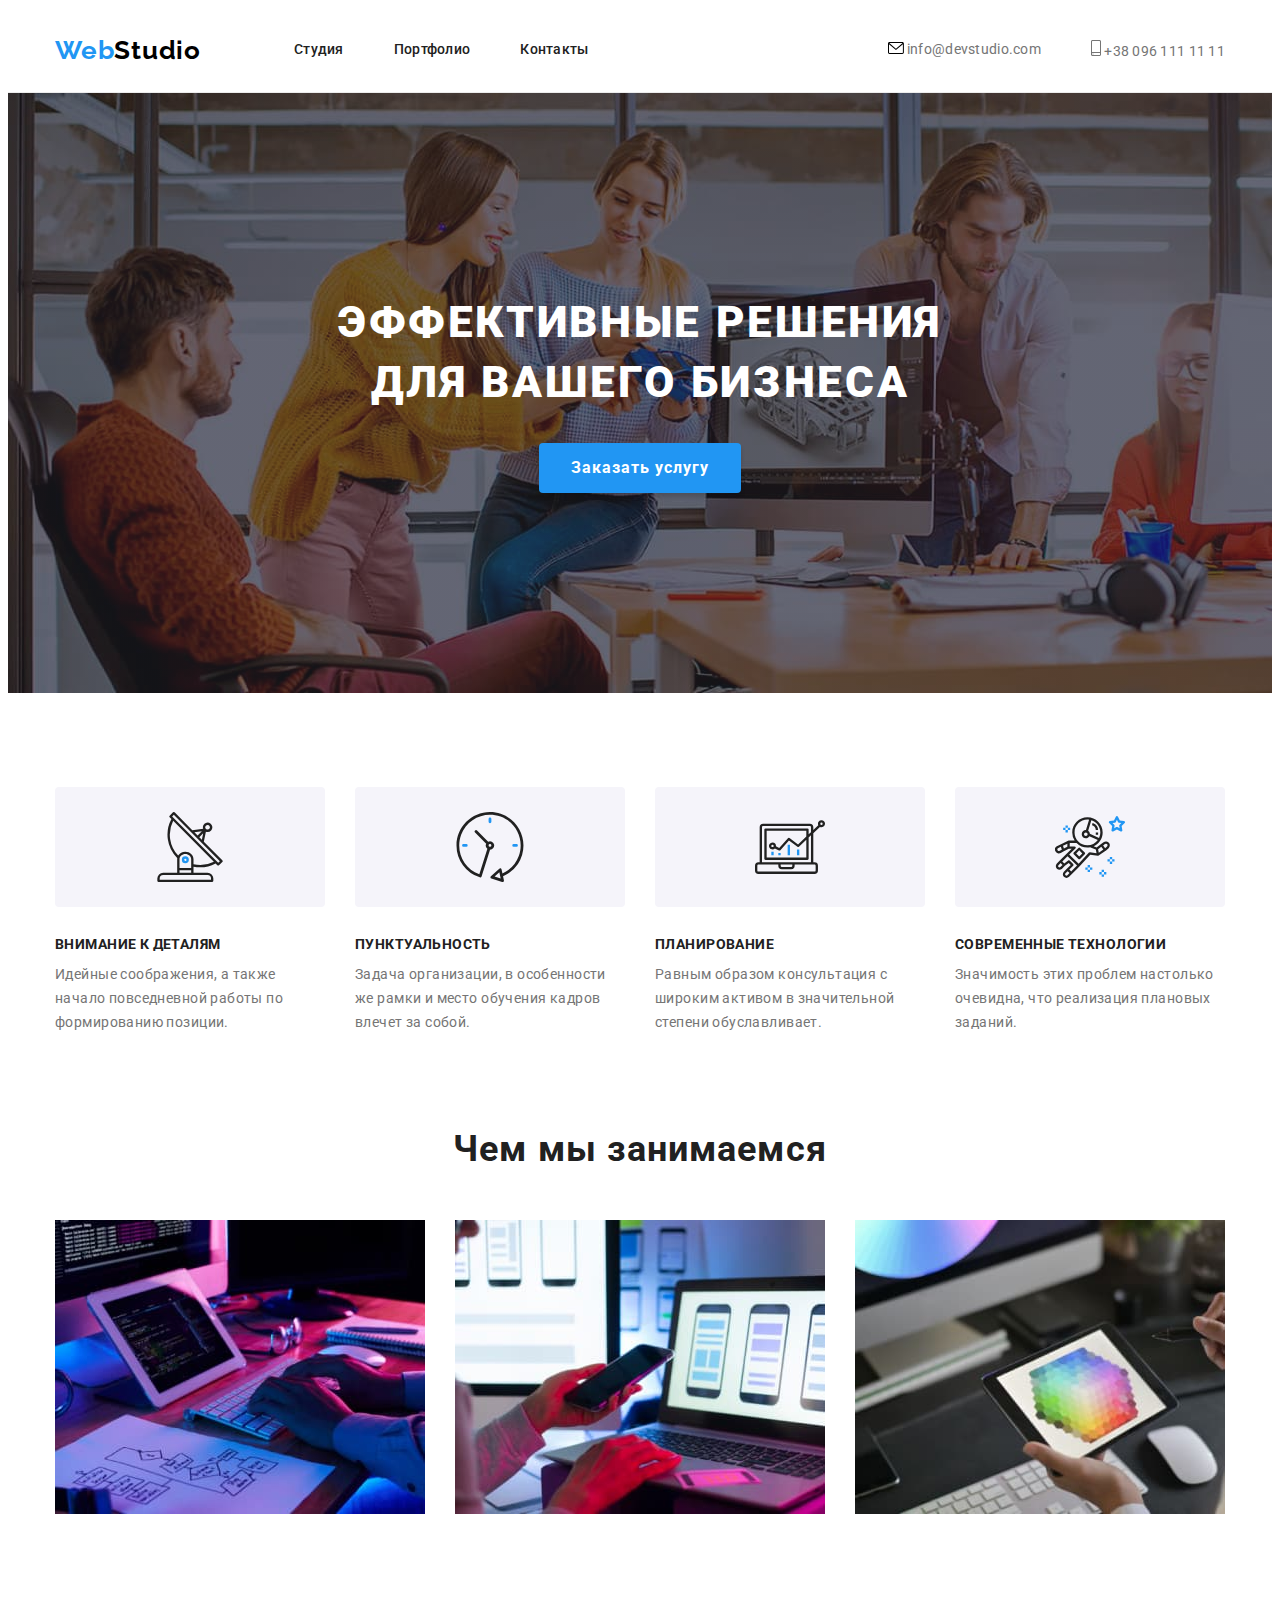
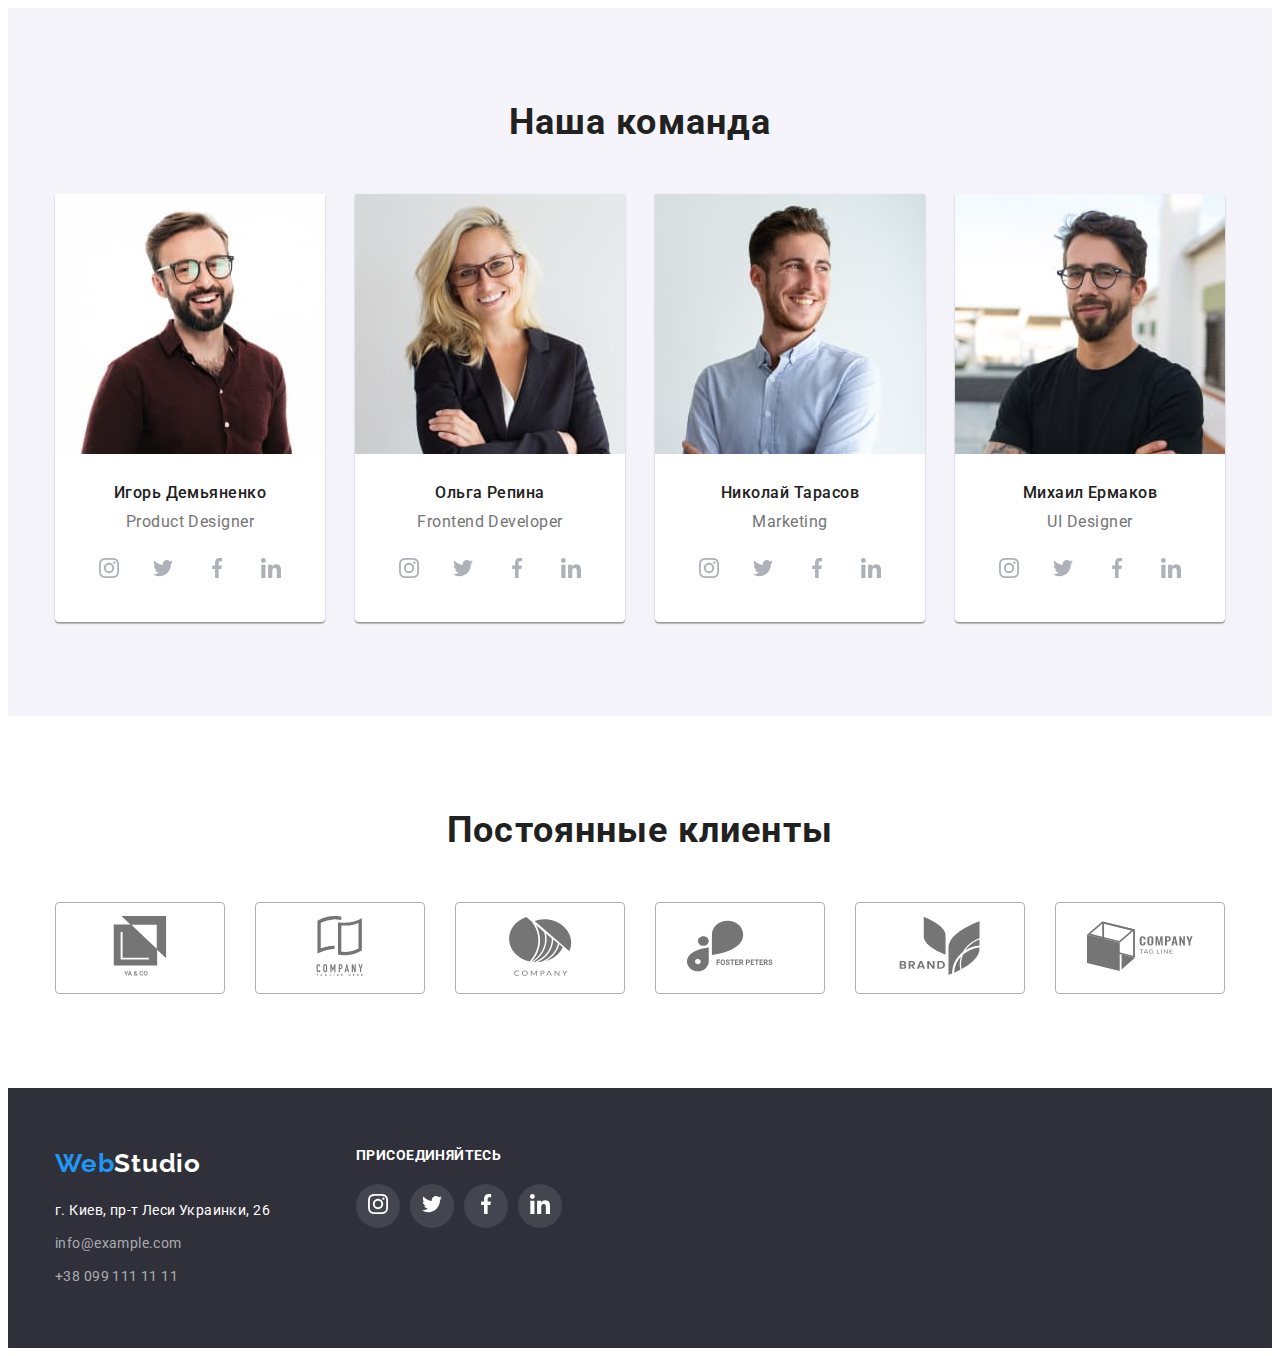
==== commit 36b4a762: "finished with svg colors" ====
--- a/index.html
+++ b/index.html
@@ -154,22 +154,22 @@
               <div class="member-social">
                 <ul class="member-links-list list">
                   <li class="item centering">
-                    <a href="" class="member-social-link"><svg class="member-social-icon" width="20" height="20">
+                    <a href="" class="member-social-link link"><svg class="member-social-icon" width="20" height="20">
                         <use href="./images/icons.svg#instagram"></use>
                       </svg></a>
                   </li>
                   <li class="item centering">
-                    <a href=""><svg class="member-social-icon">
+                    <a href="" class="member-social-link link"><svg class="member-social-icon" width="20" height="20">
                         <use href="./images/icons.svg#twitter"></use>
                       </svg></a>
                   </li>
                   <li class="item centering">
-                    <a href=""><svg class="member-social-icon">
+                    <a href="" class="member-social-link link"><svg class="member-social-icon" width="20" height="20">
                         <use href="./images/icons.svg#facebook"></use>
                       </svg></a>
                   </li>
                   <li class="item centering">
-                    <a href=""><svg class="member-social-icon">
+                    <a href="" class="member-social-link link"><svg class="member-social-icon" width="20" height="20">
                         <use href="./images/icons.svg#linkedin"></use>
                       </svg></a>
                   </li>
@@ -185,22 +185,22 @@
               <div class="member-social">
                 <ul class="member-links-list list">
                   <li class="item centering">
-                    <a href=""><svg class="member-social-icon" width="20" height="20">
+                    <a href="" class="member-social-link link"><svg class="member-social-icon" width="20" height="20">
                         <use href="./images/icons.svg#instagram"></use>
                       </svg></a>
                   </li>
                   <li class="item centering">
-                    <a href=""><svg class="member-social-icon">
+                    <a href="" class="member-social-link link"><svg class="member-social-icon" width="20" height="20">
                         <use href="./images/icons.svg#twitter"></use>
                       </svg></a>
                   </li>
                   <li class="item centering">
-                    <a href=""><svg class="member-social-icon">
+                    <a href="" class="member-social-link link"><svg class="member-social-icon" width="20" height="20">
                         <use href="./images/icons.svg#facebook"></use>
                       </svg></a>
                   </li>
                   <li class="item centering">
-                    <a href=""><svg class="member-social-icon">
+                    <a href="" class="member-social-link link"><svg class="member-social-icon" width="20" height="20">
                         <use href="./images/icons.svg#linkedin"></use>
                       </svg></a>
                   </li>
@@ -216,22 +216,22 @@
               <div class="member-social">
                 <ul class="member-links-list list">
                   <li class="item centering">
-                    <a href=""><svg class="member-social-icon" width="20" height="20">
+                    <a href="" class="member-social-link link"><svg class="member-social-icon" width="20" height="20">
                         <use href="./images/icons.svg#instagram"></use>
                       </svg></a>
                   </li>
                   <li class="item centering">
-                    <a href=""><svg class="member-social-icon">
+                    <a href="" class="member-social-link link"><svg class="member-social-icon" width="20" height="20">
                         <use href="./images/icons.svg#twitter"></use>
                       </svg></a>
                   </li>
                   <li class="item centering">
-                    <a href=""><svg class="member-social-icon">
+                    <a href="" class="member-social-link link"><svg class="member-social-icon" width="20" height="20">
                         <use href="./images/icons.svg#facebook"></use>
                       </svg></a>
                   </li>
                   <li class="item centering">
-                    <a href=""><svg class="member-social-icon">
+                    <a href="" class="member-social-link link"><svg class="member-social-icon" width="20" height="20">
                         <use href="./images/icons.svg#linkedin"></use>
                       </svg></a>
                   </li>
@@ -247,22 +247,22 @@
               <div class="member-social">
                 <ul class="member-links-list list">
                   <li class="item centering">
-                    <a href=""><svg class="member-social-icon" width="20" height="20">
+                    <a href="" class="member-social-link link"><svg class="member-social-icon" width="20" height="20">
                         <use href="./images/icons.svg#instagram"></use>
                       </svg></a>
                   </li>
                   <li class="item centering">
-                    <a href=""><svg class="member-social-icon">
+                    <a href="" class="member-social-link link"><svg class="member-social-icon" width="20" height="20">
                         <use href="./images/icons.svg#twitter"></use>
                       </svg></a>
                   </li>
                   <li class="item centering">
-                    <a href=""><svg class="member-social-icon">
+                    <a href="" class="member-social-link link"><svg class="member-social-icon" width="20" height="20">
                         <use href="./images/icons.svg#facebook"></use>
                       </svg></a>
                   </li>
                   <li class="item centering">
-                    <a href=""><svg class="member-social-icon">
+                    <a href="" class="member-social-link link"><svg class="member-social-icon" width="20" height="20">
                         <use href="./images/icons.svg#linkedin"></use>
                       </svg></a>
                   </li>
@@ -278,36 +278,36 @@
         <h2 class="clients-title">Постоянные клиенты</h2>
         <ul class="clients-list list">
           <li class="clients-item centering">
-            <a href=""><svg class="clients-icon" width="106" height="60">
+            <a class="link clients-link" href=""><svg class="clients-icon" width="106" height="60">
                 <use href="./images/icons.svg#client1"></use>
               </svg></a>
           </li>
           <li class="clients-item centering">
-            <a href="">
+            <a class="link clients-link" href="">
               <svg class="clients-icon" width="106" height="60">
                 <use href="./images/icons.svg#client2"></use>
               </svg>
             </a>
           </li>
           <li class="clients-item centering">
-            <a href="">
+            <a class="link clients-link" href="">
               <svg class="clients-icon" width="106" height="60">
                 <use href="./images/icons.svg#client3"></use>
               </svg>
             </a>
           </li>
           <li class="clients-item centering">
-            <a href=""><svg class="clients-icon" width="106" height="60">
+            <a class="link clients-link" href=""><svg class="clients-icon" width="106" height="60">
                 <use href="./images/icons.svg#client4"></use>
               </svg></a>
           </li>
           <li class="clients-item centering">
-            <a href=""><svg class="clients-icon" width="106" height="60">
+            <a class="link clients-link" href=""><svg class="clients-icon" width="106" height="60">
                 <use href="./images/icons.svg#client5"></use>
               </svg></a>
           </li>
           <li class="clients-item centering">
-            <a href=""><svg class="clients-icon" width="106" height="60">
+            <a class="link clients-link" href=""><svg class="clients-icon" width="106" height="60">
                 <use href="./images/icons.svg#client6"></use>
               </svg></a>
           </li>
@@ -343,22 +343,22 @@
         <h2 class="title">присоединяйтесь</h2>
         <ul class="company-social-links list">
           <li class="item centering">
-            <a href=""> <svg class="company-social-icon" width="20" height="20">
+            <a class="company-social-link link" href=""> <svg class="company-social-icon" width="20" height="20">
                 <use href="./images/icons.svg#instagram"></use>
             </a>
           </li>
           <li class="item centering">
-            <a href=""> <svg class="company-social-icon" width="20" height="20">
+            <a class="company-social-link link" href=""> <svg class="company-social-icon" width="20" height="20">
                 <use href="./images/icons.svg#twitter"></use>
             </a>
           </li>
           <li class="item centering">
-            <a href=""> <svg class="company-social-icon" width="20" height="20">
+            <a class="company-social-link link" href=""> <svg class="company-social-icon" width="20" height="20">
                 <use href="./images/icons.svg#facebook"></use>
             </a>
           </li>
           <li class="item centering">
-            <a href=""> <svg class="company-social-icon" width="20" height="20">
+            <a class="company-social-link link" href=""> <svg class="company-social-icon" width="20" height="20">
                 <use href="./images/icons.svg#linkedin"></use>
             </a>
           </li>
--- a/css/styles.css
+++ b/css/styles.css
@@ -32,6 +32,7 @@
 }
 .link {
   text-decoration: none;
+  color: currentColor;
 }
 h1,
 h2,
@@ -71,6 +72,7 @@
   justify-content: center;
   align-items: center;
 }
+
 /* ------------- HEADER ----------------- */
 .header {
   border-bottom: 1px solid #ececec;
@@ -111,8 +113,6 @@
 .header-link-select:hover,
 .header-link-select:focus {
   color: var(--link-selection-solor);
-}
-.mail-icon {
 }
 .header-contact-list {
   display: flex;
@@ -257,9 +257,6 @@
     0px 2px 1px rgba(0, 0, 0, 0.2);
   border-radius: 0px 0px 4px 4px;
 }
-.team-image {
-  display: block;
-}
 .team-card-text {
   width: 270px;
   padding-top: 30px;
@@ -280,49 +277,62 @@
   line-height: 1.18;
   text-align: center;
   letter-spacing: 0.03em;
-  /* color: var(--text-color); */
 }
 .member-social {
   width: 206px;
   height: 44px;
   margin-left: auto;
   margin-right: auto;
+  color: #afb1b8;
 }
 .member-links-list {
   display: flex;
+  align-items: center;
   justify-content: space-between;
 }
-
 .member-links-list .item {
   width: 44px;
   height: 44px;
-  background-color: var(--header-bgd-color);
   border-radius: 50%;
-
-  outline: 1px solid red;
+}
+.member-social-link {
+  padding: 10px 12px;
+  border-radius: 50%;
+}
+.member-links-list .item:hover,
+.member-links-list .item:focus {
+  background-color: var(--link-selection-solor);
+  color: var(--header-bgd-color);
 }
 .member-social-icon {
-  width: 20px;
-  height: 20px;
-}
-.member-social-link {
-  color: #afb1b8;
+  fill: currentColor;
 }
 /* ------------- CLIENTS----------------- */
 .clients-list {
   display: flex;
+  align-items: center;
+  justify-content: center;
 }
 .clients-item {
   width: 170px;
   height: 92px;
   border: 1px solid #afb1b8;
   border-radius: 4px;
-  object-position: 50% 50%;
+}
+.clients-link {
+  padding: 16px 32px;
 }
 .clients-item:not(:last-child) {
   margin-right: 30px;
 }
-
+.clients-item:hover,
+.clients-item:focus {
+  border-color: var(--link-selection-solor);
+  color: var(--link-selection-solor);
+}
+.clients-icon {
+  fill: currentColor;
+}
 /* ------------- FOOTER----------------- */
 .footer {
   display: flex;
@@ -387,6 +397,9 @@
 }
 .company-social-links {
   display: flex;
+}
+.company-social-link {
+  padding: 12px;
 }
 .company-social-links .item:not(:last-child) {
   margin-right: 10px;
@@ -397,6 +410,13 @@
   border-radius: 50%;
   color: var(--header-bgd-color);
   background: rgba(255, 255, 255, 0.1);
+}
+.company-social-links .item:hover,
+.company-social-links .item:focus {
+  background-color: var(--link-selection-solor);
+}
+.company-social-icon {
+  fill: currentColor;
 }
 /* ------------- page 2 - PORTFOLIO ----------------- */
 .filters-list {
@@ -476,9 +496,3 @@
 }
 
 /* training */
-
-/* .clients-itdfem {
-  display: flex;
-  justify-content: center;
-  align-items: center;
-} */
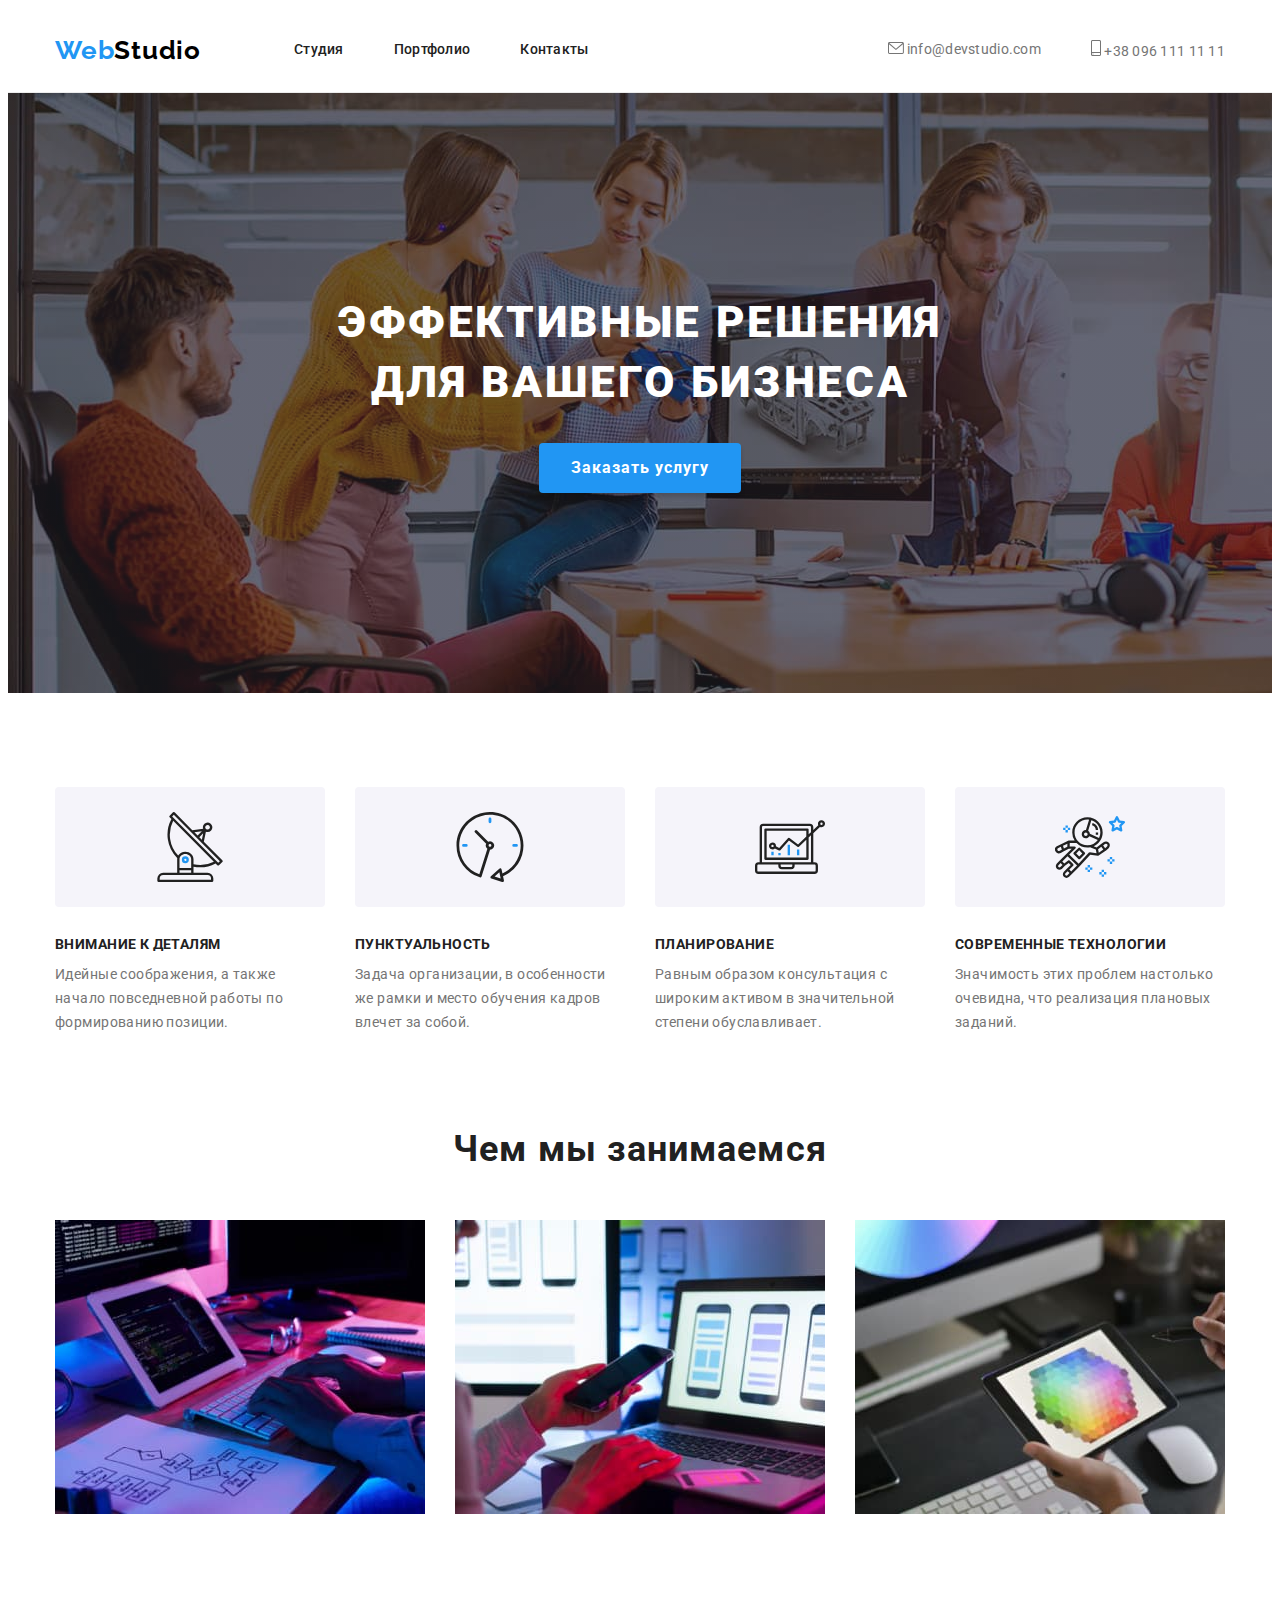
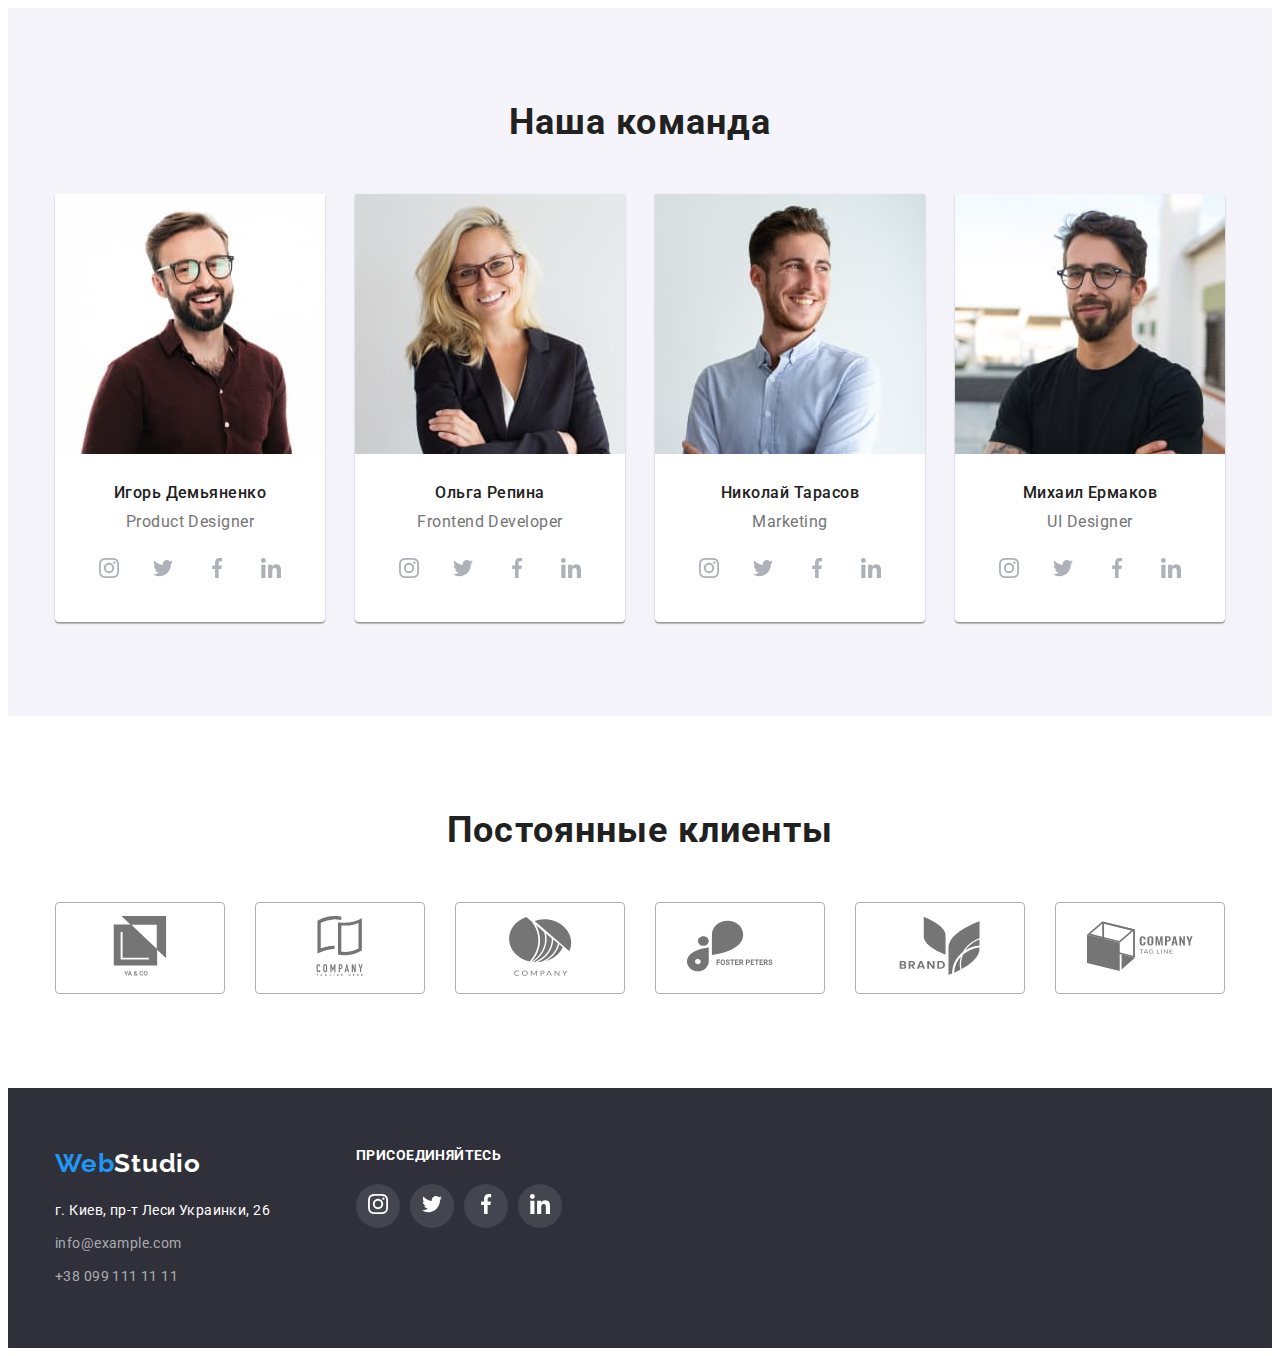
==== commit 2d8e239e: "fixed contacts icons" ====
--- a/index.html
+++ b/index.html
@@ -40,7 +40,7 @@
       <ul class="header-contact-list list">
         <li class="header-contact-item">
           <a class="header-contact-link link header-link-select centering" href="mailto:info@devstudio.com">
-            <svg class="mail-icon" width="16" height="12">
+            <svg class="mail-icon contacts-icon" width="16" height="12">
               <use href="./images/icons.svg#envelope"></use>
             </svg>
             info@devstudio.com
@@ -48,7 +48,7 @@
         </li>
         <li class="header-contact-item">
           <a class="header-contact-link link header-link-select centering" href="tel:+380961111111">
-            <svg class="smartphone-icon" width="10" height="16">
+            <svg class="smartphone-icon contacts-icon" width="10" height="16">
               <use href="./images/icons.svg#smartphone"></use>
             </svg>
             +38 096 111 11 11
--- a/css/styles.css
+++ b/css/styles.css
@@ -134,6 +134,9 @@
 .header-contact-link:hover,
 .header-contact-link:focus {
   color: var(--link-selection-solor);
+}
+.contacts-icon {
+  fill: currentColor;
 }
 /* ------------- HERO ----------------- */
 .section-hero {
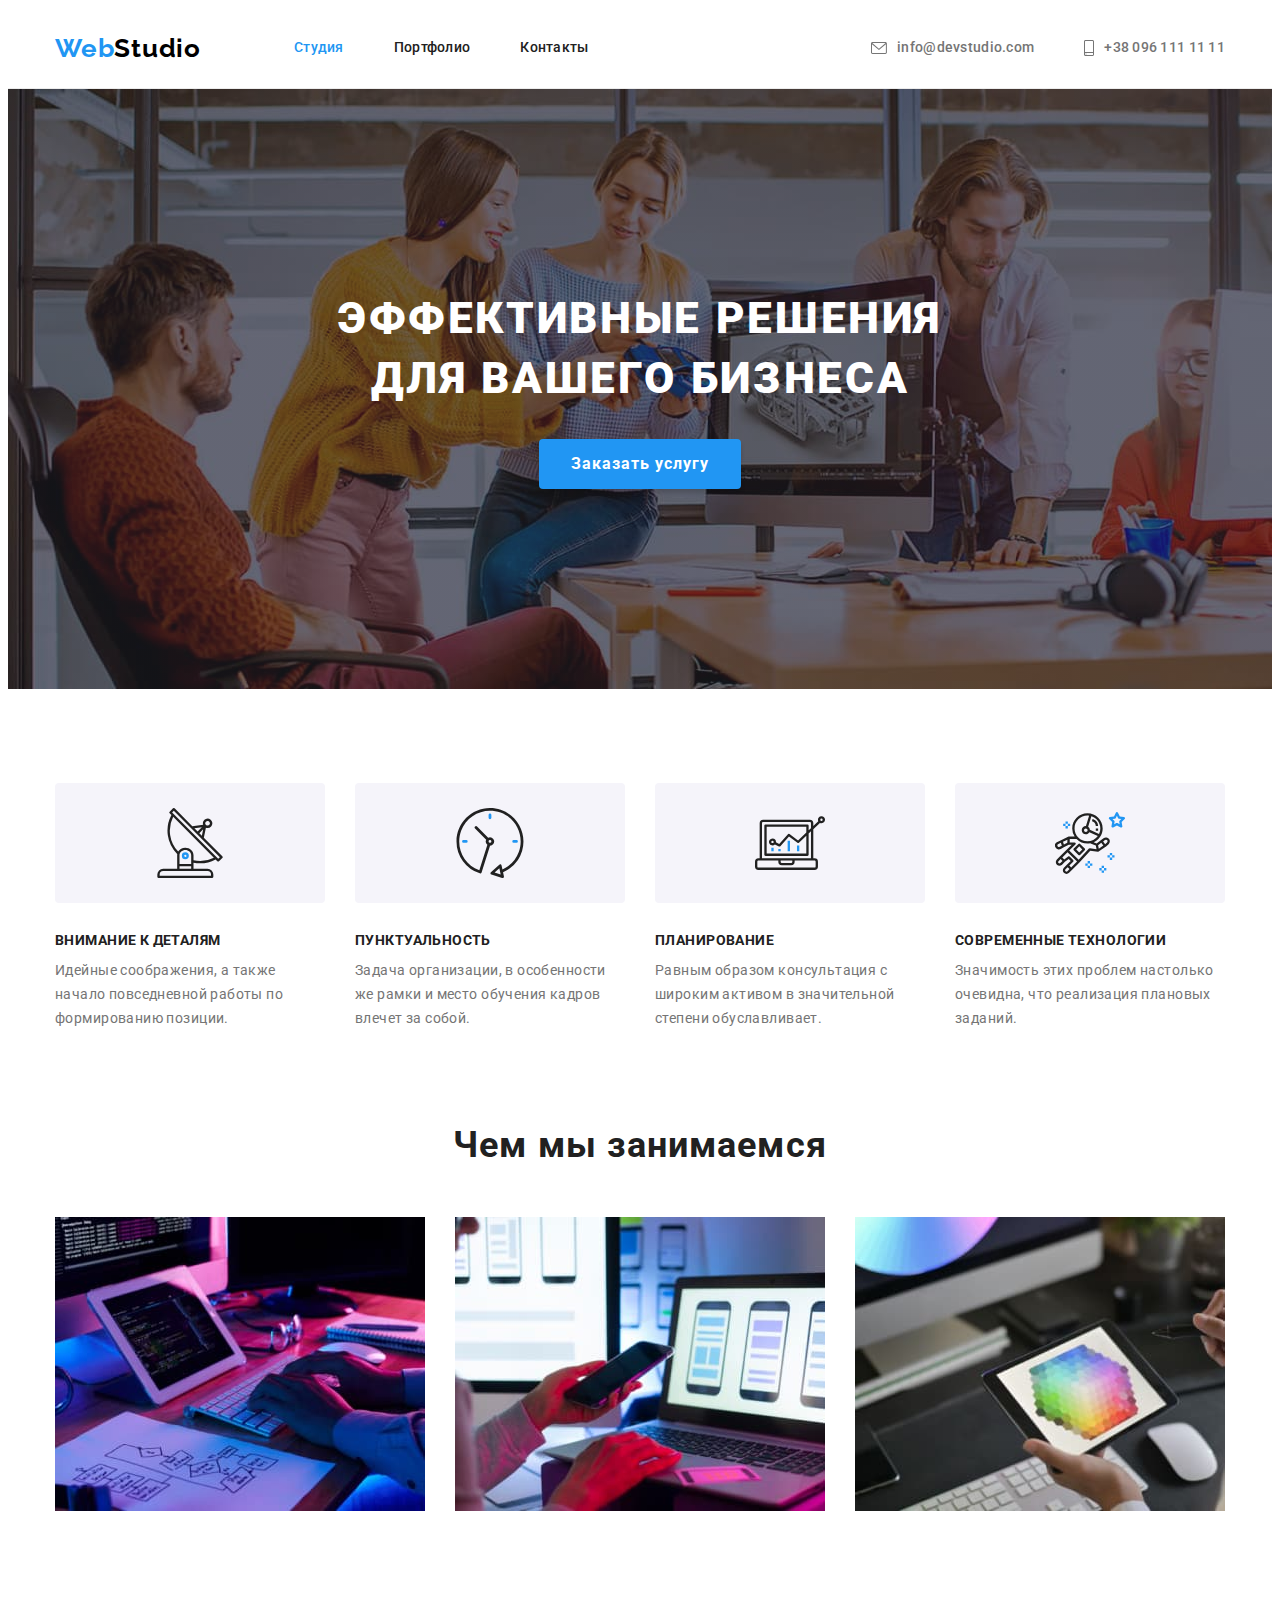
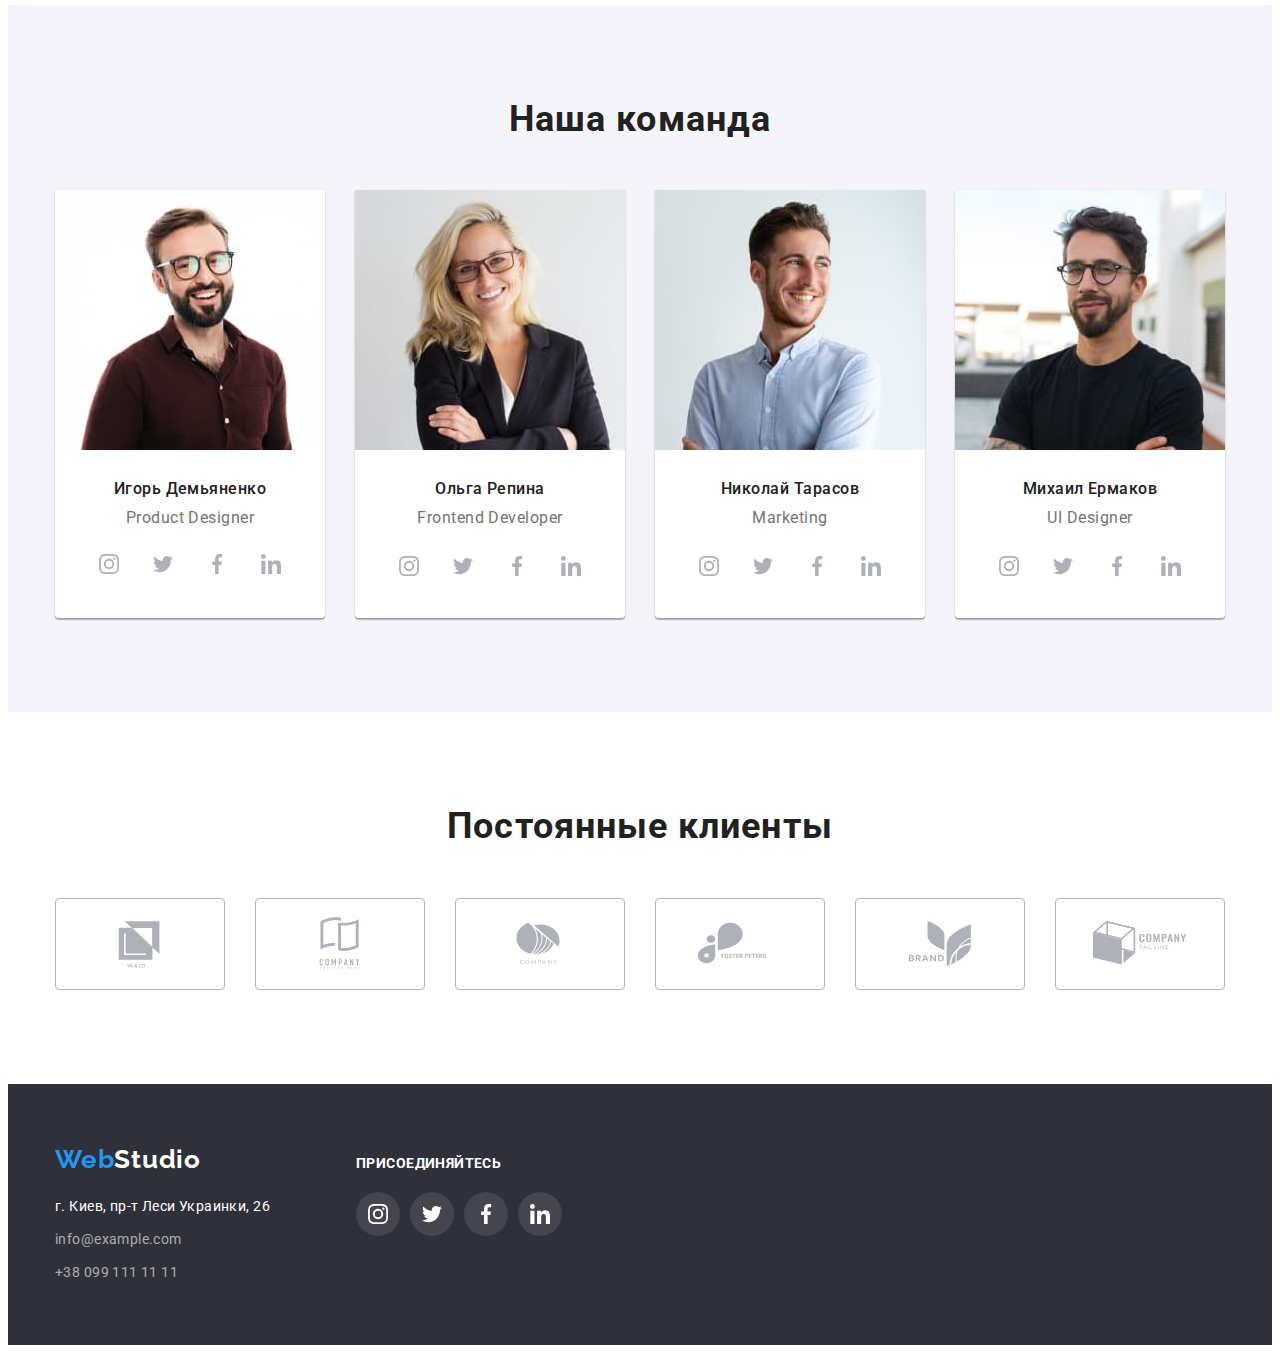
==== commit e2d51907: "Finished after review" ====
--- a/index.html
+++ b/index.html
@@ -25,7 +25,7 @@
       <nav class="header-nav">
         <ul class="header-list list">
           <li class="header-item">
-            <a class="header-link link header-link-select" href="./index.html">Студия
+            <a class="header-link link header-link-select current" href="./index.html">Студия
             </a>
           </li>
           <li class="header-item">
@@ -50,8 +50,7 @@
           <a class="header-contact-link link header-link-select centering" href="tel:+380961111111">
             <svg class="smartphone-icon contacts-icon" width="10" height="16">
               <use href="./images/icons.svg#smartphone"></use>
-            </svg>
-            +38 096 111 11 11
+            </svg>+38 096 111 11 11
           </a>
         </li>
       </ul>
@@ -153,23 +152,27 @@
               <p class="team-position" lang="en">Product Designer</p>
               <div class="member-social">
                 <ul class="member-links-list list">
-                  <li class="item centering">
-                    <a href="" class="member-social-link link"><svg class="member-social-icon" width="20" height="20">
+                  <li class="item">
+                    <a href="" class="member-social-link link centering"><svg class="member-social-icon" width="20"
+                        height="20">
                         <use href="./images/icons.svg#instagram"></use>
                       </svg></a>
                   </li>
-                  <li class="item centering">
-                    <a href="" class="member-social-link link"><svg class="member-social-icon" width="20" height="20">
+                  <li class="item">
+                    <a href="" class="member-social-link link centering"><svg class="member-social-icon" width="20"
+                        height="20">
                         <use href="./images/icons.svg#twitter"></use>
                       </svg></a>
                   </li>
-                  <li class="item centering">
-                    <a href="" class="member-social-link link"><svg class="member-social-icon" width="20" height="20">
+                  <li class="item">
+                    <a href="" class="member-social-link link centering"><svg class="member-social-icon" width="20"
+                        height="20">
                         <use href="./images/icons.svg#facebook"></use>
                       </svg></a>
                   </li>
-                  <li class="item centering">
-                    <a href="" class="member-social-link link"><svg class="member-social-icon" width="20" height="20">
+                  <li class="item">
+                    <a href="" class="member-social-link link centering"><svg class="member-social-icon" width="20"
+                        height="20">
                         <use href="./images/icons.svg#linkedin"></use>
                       </svg></a>
                   </li>
@@ -185,22 +188,26 @@
               <div class="member-social">
                 <ul class="member-links-list list">
                   <li class="item centering">
-                    <a href="" class="member-social-link link"><svg class="member-social-icon" width="20" height="20">
+                    <a href="" class="member-social-link link centering"><svg class="member-social-icon" width="20"
+                        height="20">
                         <use href="./images/icons.svg#instagram"></use>
                       </svg></a>
                   </li>
                   <li class="item centering">
-                    <a href="" class="member-social-link link"><svg class="member-social-icon" width="20" height="20">
+                    <a href="" class="member-social-link link centering"><svg class="member-social-icon" width="20"
+                        height="20">
                         <use href="./images/icons.svg#twitter"></use>
                       </svg></a>
                   </li>
                   <li class="item centering">
-                    <a href="" class="member-social-link link"><svg class="member-social-icon" width="20" height="20">
+                    <a href="" class="member-social-link link centering"><svg class="member-social-icon" width="20"
+                        height="20">
                         <use href="./images/icons.svg#facebook"></use>
                       </svg></a>
                   </li>
                   <li class="item centering">
-                    <a href="" class="member-social-link link"><svg class="member-social-icon" width="20" height="20">
+                    <a href="" class="member-social-link link centering"><svg class="member-social-icon" width="20"
+                        height="20">
                         <use href="./images/icons.svg#linkedin"></use>
                       </svg></a>
                   </li>
@@ -216,22 +223,26 @@
               <div class="member-social">
                 <ul class="member-links-list list">
                   <li class="item centering">
-                    <a href="" class="member-social-link link"><svg class="member-social-icon" width="20" height="20">
+                    <a href="" class="member-social-link link centering"><svg class="member-social-icon" width="20"
+                        height="20">
                         <use href="./images/icons.svg#instagram"></use>
                       </svg></a>
                   </li>
                   <li class="item centering">
-                    <a href="" class="member-social-link link"><svg class="member-social-icon" width="20" height="20">
+                    <a href="" class="member-social-link link centering"><svg class="member-social-icon" width="20"
+                        height="20">
                         <use href="./images/icons.svg#twitter"></use>
                       </svg></a>
                   </li>
                   <li class="item centering">
-                    <a href="" class="member-social-link link"><svg class="member-social-icon" width="20" height="20">
+                    <a href="" class="member-social-link link centering"><svg class="member-social-icon" width="20"
+                        height="20">
                         <use href="./images/icons.svg#facebook"></use>
                       </svg></a>
                   </li>
                   <li class="item centering">
-                    <a href="" class="member-social-link link"><svg class="member-social-icon" width="20" height="20">
+                    <a href="" class="member-social-link link centering"><svg class="member-social-icon" width="20"
+                        height="20">
                         <use href="./images/icons.svg#linkedin"></use>
                       </svg></a>
                   </li>
@@ -247,22 +258,26 @@
               <div class="member-social">
                 <ul class="member-links-list list">
                   <li class="item centering">
-                    <a href="" class="member-social-link link"><svg class="member-social-icon" width="20" height="20">
+                    <a href="" class="member-social-link link centering"><svg class="member-social-icon" width="20"
+                        height="20">
                         <use href="./images/icons.svg#instagram"></use>
                       </svg></a>
                   </li>
                   <li class="item centering">
-                    <a href="" class="member-social-link link"><svg class="member-social-icon" width="20" height="20">
+                    <a href="" class="member-social-link link centering"><svg class="member-social-icon" width="20"
+                        height="20">
                         <use href="./images/icons.svg#twitter"></use>
                       </svg></a>
                   </li>
                   <li class="item centering">
-                    <a href="" class="member-social-link link"><svg class="member-social-icon" width="20" height="20">
+                    <a href="" class="member-social-link link centering"><svg class="member-social-icon" width="20"
+                        height="20">
                         <use href="./images/icons.svg#facebook"></use>
                       </svg></a>
                   </li>
                   <li class="item centering">
-                    <a href="" class="member-social-link link"><svg class="member-social-icon" width="20" height="20">
+                    <a href="" class="member-social-link link centering"><svg class="member-social-icon" width="20"
+                        height="20">
                         <use href="./images/icons.svg#linkedin"></use>
                       </svg></a>
                   </li>
@@ -276,45 +291,49 @@
     <section class="clients section">
       <div class="container">
         <h2 class="clients-title">Постоянные клиенты</h2>
-        <ul class="clients-list list">
-          <li class="clients-item centering">
-            <a class="link clients-link" href=""><svg class="clients-icon" width="106" height="60">
-                <use href="./images/icons.svg#client1"></use>
-              </svg></a>
-          </li>
-          <li class="clients-item centering">
-            <a class="link clients-link" href="">
-              <svg class="clients-icon" width="106" height="60">
-                <use href="./images/icons.svg#client2"></use>
-              </svg>
-            </a>
-          </li>
-          <li class="clients-item centering">
-            <a class="link clients-link" href="">
-              <svg class="clients-icon" width="106" height="60">
-                <use href="./images/icons.svg#client3"></use>
-              </svg>
-            </a>
-          </li>
-          <li class="clients-item centering">
-            <a class="link clients-link" href=""><svg class="clients-icon" width="106" height="60">
-                <use href="./images/icons.svg#client4"></use>
-              </svg></a>
-          </li>
-          <li class="clients-item centering">
-            <a class="link clients-link" href=""><svg class="clients-icon" width="106" height="60">
-                <use href="./images/icons.svg#client5"></use>
-              </svg></a>
-          </li>
-          <li class="clients-item centering">
-            <a class="link clients-link" href=""><svg class="clients-icon" width="106" height="60">
-                <use href="./images/icons.svg#client6"></use>
+        <ul class="centering list">
+          <li class="clients-item">
+            <a class="link clients-link centering" href="">
+              <svg class="clients-icon" width="106" height="60">
+                <use href="./images/icons.svg#client-1"></use>
+              </svg></a>
+          </li>
+          <li class="clients-item">
+            <a class="link clients-link centering" href="">
+              <svg class="clients-icon" width="106" height="60">
+                <use href="./images/icons.svg#client-2"></use>
+              </svg></a>
+          </li>
+          <li class="clients-item">
+            <a class="link clients-link centering" href="">
+              <svg class="clients-icon" width="106" height="60">
+                <use href="./images/icons.svg#client-3"></use>
+              </svg>
+            </a>
+          </li>
+          <li class="clients-item">
+            <a class="link clients-link centering" href="">
+              <svg class="clients-icon" width="106" height="60">
+                <use href="./images/icons.svg#client-4"></use>
+              </svg></a>
+          </li>
+          <li class="clients-item">
+            <a class="link clients-link centering" href="">
+              <svg class="clients-icon" width="106" height="60">
+                <use href="./images/icons.svg#client-5"></use>
+              </svg></a>
+          </li>
+          <li class="clients-item">
+            <a class="link clients-link centering" href="">
+              <svg class="clients-icon" width="106" height="60">
+                <use href="./images/icons.svg#client-6"></use>
               </svg></a>
           </li>
         </ul>
       </div>
     </section>
   </main>
+
   <!-- подвал -->
   <footer class="footer">
     <div class="container footer-links">
@@ -340,26 +359,34 @@
         </address>
       </div>
       <div class="social-links">
-        <h2 class="title">присоединяйтесь</h2>
+        <p class="title">присоединяйтесь</p>
         <ul class="company-social-links list">
-          <li class="item centering">
-            <a class="company-social-link link" href=""> <svg class="company-social-icon" width="20" height="20">
+          <li class="item">
+            <a class="company-social-link link centering" href=""><svg class="company-social-icon" width="20"
+                height="20">
                 <use href="./images/icons.svg#instagram"></use>
-            </a>
-          </li>
-          <li class="item centering">
-            <a class="company-social-link link" href=""> <svg class="company-social-icon" width="20" height="20">
+              </svg>
+            </a>
+          </li>
+          <li class="item">
+            <a class="company-social-link link centering" href=""> <svg class="company-social-icon" width="20"
+                height="20">
                 <use href="./images/icons.svg#twitter"></use>
-            </a>
-          </li>
-          <li class="item centering">
-            <a class="company-social-link link" href=""> <svg class="company-social-icon" width="20" height="20">
+              </svg>
+            </a>
+          </li>
+          <li class="item">
+            <a class="company-social-link link centering" href=""> <svg class="company-social-icon" width="20"
+                height="20">
                 <use href="./images/icons.svg#facebook"></use>
-            </a>
-          </li>
-          <li class="item centering">
-            <a class="company-social-link link" href=""> <svg class="company-social-icon" width="20" height="20">
+              </svg>
+            </a>
+          </li>
+          <li class="item">
+            <a class="company-social-link link centering" href=""> <svg class="company-social-icon" width="20"
+                height="20">
                 <use href="./images/icons.svg#linkedin"></use>
+              </svg>
             </a>
           </li>
         </ul>
--- a/css/styles.css
+++ b/css/styles.css
@@ -114,6 +114,9 @@
 .header-link-select:focus {
   color: var(--link-selection-solor);
 }
+.current {
+  color: var(--link-selection-solor);
+}
 .header-contact-list {
   display: flex;
   align-items: center;
@@ -123,19 +126,19 @@
   margin-left: 50px;
 }
 .header-contact-link {
-  display: inline-block;
   padding-top: 32px;
   padding-bottom: 32px;
+  font-weight: 500;
   font-size: 14px;
   line-height: 1.14;
   letter-spacing: 0.02em;
-  color: var(--text-color);
 }
 .header-contact-link:hover,
 .header-contact-link:focus {
   color: var(--link-selection-solor);
 }
 .contacts-icon {
+  margin-right: 10px;
   fill: currentColor;
 }
 /* ------------- HERO ----------------- */
@@ -299,6 +302,7 @@
   border-radius: 50%;
 }
 .member-social-link {
+  align-items: baseline;
   padding: 10px 12px;
   border-radius: 50%;
 }
@@ -311,25 +315,23 @@
   fill: currentColor;
 }
 /* ------------- CLIENTS----------------- */
-.clients-list {
-  display: flex;
-  align-items: center;
-  justify-content: center;
-}
 .clients-item {
   width: 170px;
   height: 92px;
+
+  color: #afb1b8;
+}
+.clients-link {
+  width: 100%;
+  height: 100%;
   border: 1px solid #afb1b8;
   border-radius: 4px;
 }
-.clients-link {
-  padding: 16px 32px;
-}
 .clients-item:not(:last-child) {
   margin-right: 30px;
 }
-.clients-item:hover,
-.clients-item:focus {
+.clients-link:hover,
+.clients-link:focus {
   border-color: var(--link-selection-solor);
   color: var(--link-selection-solor);
 }
@@ -348,6 +350,7 @@
 }
 .footer-links {
   display: flex;
+  align-items: baseline;
 }
 .site-logo.footer {
   margin: 0;
@@ -390,7 +393,6 @@
 .social-links .title {
   margin-bottom: 20px;
   font-family: "Roboto";
-  /* font-style: normal; */
   font-weight: 700;
   font-size: 14px;
   line-height: 1.14;
@@ -421,7 +423,7 @@
 .company-social-icon {
   fill: currentColor;
 }
-/* ------------- page 2 - PORTFOLIO ----------------- */
+/* ------------- page 2 - FILTERS ----------------- */
 .filters-list {
   display: flex;
   justify-content: center;
@@ -452,6 +454,7 @@
   color: var(--header-bgd-color);
   cursor: pointer;
 }
+/* ------------- page 2 - PROJECTS CARDS ----------------- */
 .projects-list {
   display: flex;
   flex-wrap: wrap;
@@ -460,9 +463,11 @@
   margin-bottom: 30px;
   margin-right: 30px;
 }
-.projects-item:hover,
-.projects-item:focus {
-  cursor: pointer;
+.projects-card-link {
+  display: inline-block;
+}
+.projects-card-link:hover,
+.projects-card-link:focus {
   box-shadow: 0px 1px 1px rgba(0, 0, 0, 0.12), 0px 4px 4px rgba(0, 0, 0, 0.06),
     1px 4px 6px rgba(0, 0, 0, 0.16);
 }
@@ -475,9 +480,11 @@
 .projects-card-text {
   width: 370px;
   padding: 20px 24px;
-  border-left: 1px solid #eeeeee;
+  border: 1px solid #eeeeee;
+  border-top: 0;
+  /* border-left: 1px solid #eeeeee;
   border-bottom: 1px solid #eeeeee;
-  border-right: 1px solid #eeeeee;
+  border-right: 1px solid #eeeeee; */
   background-color: var(--header-bgd-color);
 }
 .projects-pic {
@@ -497,5 +504,3 @@
   letter-spacing: 0.03em;
   /* color: var(--text-color); */
 }
-
-/* training */
